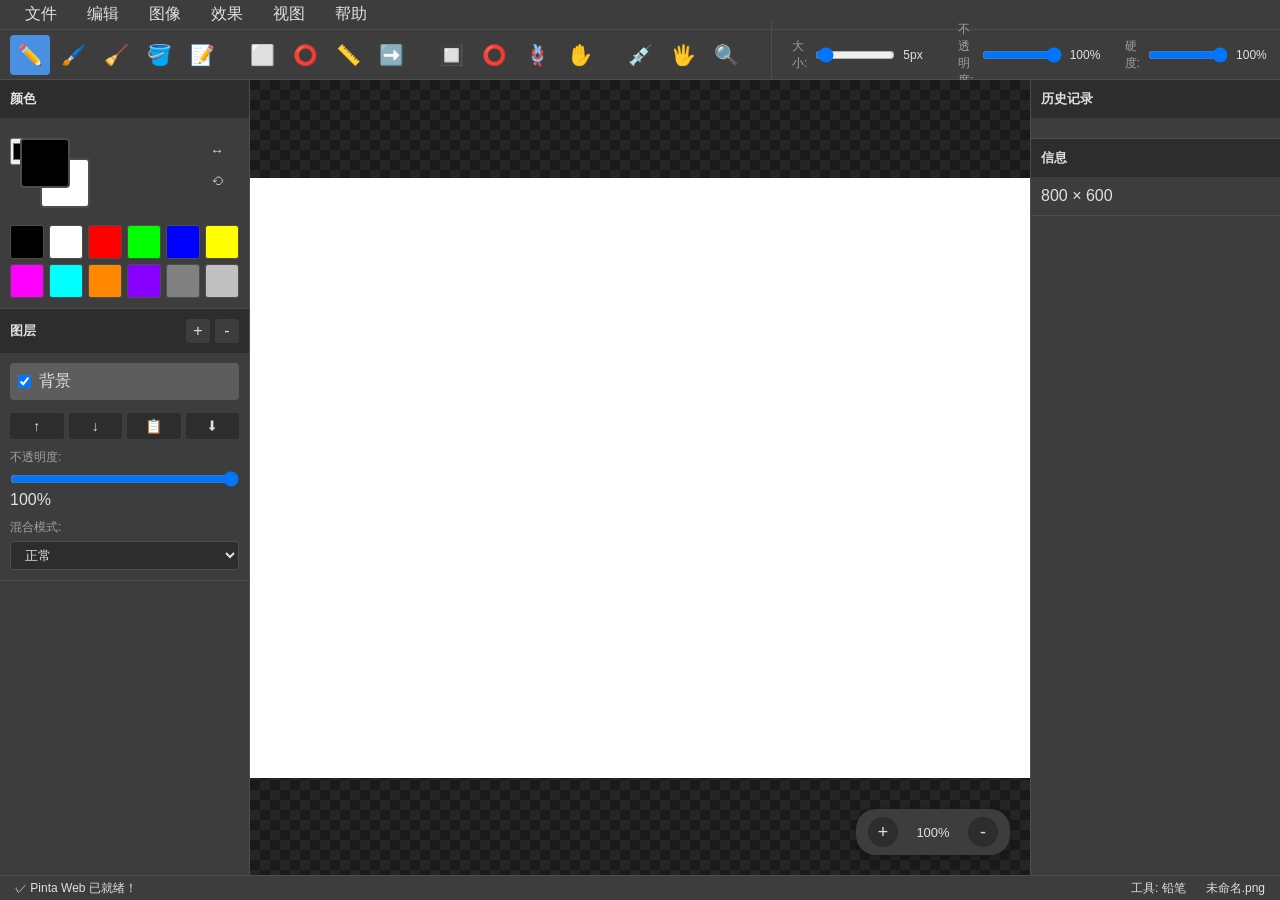
==== web-version/index.html @ 5e222b26 "Deploy Pinta Web to GitHub Pages" ====
<!DOCTYPE html>
<html lang="zh-CN">
<head>
    <meta charset="UTF-8">
    <meta name="viewport" content="width=device-width, initial-scale=1.0">
    <title>Pinta Web - 在线绘图工具</title>
    <link rel="stylesheet" href="css/style.css">
    <link rel="icon" type="image/svg+xml" href="data:image/svg+xml,<svg xmlns='http://www.w3.org/2000/svg' viewBox='0 0 100 100'><text y='.9em' font-size='90'>🎨</text></svg>">
</head>
<body>
    <div id="app">
        <!-- 顶部菜单栏 -->
        <header id="menu-bar">
            <div class="menu-item">
                <span>文件</span>
                <div class="dropdown">
                    <button onclick="if(window.app) window.app.newDocument()">新建</button>
                    <button onclick="if(window.app) window.app.openImage()">打开图片</button>
                    <button onclick="if(window.app) window.app.saveImage()">保存图片</button>
                    <hr>
                    <button onclick="if(window.app) window.app.exportPNG()">导出为 PNG</button>
                    <button onclick="if(window.app) window.app.exportJPG()">导出为 JPG</button>
                </div>
            </div>
            <div class="menu-item">
                <span>编辑</span>
                <div class="dropdown">
                    <button onclick="if(window.app) window.app.undo()">撤销 (Ctrl+Z)</button>
                    <button onclick="if(window.app) window.app.redo()">重做 (Ctrl+Y)</button>
                    <hr>
                    <button onclick="if(window.app) window.app.clearCanvas()">清空画布</button>
                </div>
            </div>
            <div class="menu-item">
                <span>图像</span>
                <div class="dropdown">
                    <button onclick="if(window.app) window.app.resizeCanvas()">调整画布大小</button>
                    <button onclick="if(window.app) window.app.rotateCanvas(90)">顺时针旋转 90°</button>
                    <button onclick="if(window.app) window.app.rotateCanvas(-90)">逆时针旋转 90°</button>
                    <button onclick="if(window.app) window.app.flipCanvas('horizontal')">水平翻转</button>
                    <button onclick="if(window.app) window.app.flipCanvas('vertical')">垂直翻转</button>
                </div>
            </div>
            <div class="menu-item">
                <span>效果</span>
                <div class="dropdown">
                    <button onclick="if(window.app) window.app.applyEffect('blur')">模糊</button>
                    <button onclick="if(window.app) window.app.applyEffect('sharpen')">锐化</button>
                    <button onclick="if(window.app) window.app.applyEffect('emboss')">浮雕</button>
                    <hr>
                    <button onclick="if(window.app) window.app.applyEffect('grayscale')">灰度</button>
                    <button onclick="if(window.app) window.app.applyEffect('invert')">反色</button>
                    <button onclick="if(window.app) window.app.applyEffect('sepia')">复古</button>
                    <hr>
                    <button onclick="if(window.app) window.app.applyEffect('brightness')">亮度/对比度</button>
                </div>
            </div>
            <div class="menu-item">
                <span>视图</span>
                <div class="dropdown">
                    <button onclick="if(window.app) window.app.zoomIn()">放大</button>
                    <button onclick="if(window.app) window.app.zoomOut()">缩小</button>
                    <button onclick="if(window.app) window.app.resetZoom()">重置缩放</button>
                    <hr>
                    <button onclick="if(window.app) window.app.toggleGrid()">显示/隐藏网格</button>
                </div>
            </div>
            <div class="menu-item">
                <span>帮助</span>
                <div class="dropdown">
                    <button onclick="if(window.app) window.app.showAbout()">关于 Pinta Web</button>
                    <button onclick="if(window.app) window.app.showShortcuts()">快捷键</button>
                </div>
            </div>
        </header>

        <!-- 工具栏 -->
        <div id="toolbar">
            <div class="toolbar-section">
                <button class="tool-btn active" data-tool="pencil" title="铅笔 (P)">
                    <span class="icon">✏️</span>
                </button>
                <button class="tool-btn" data-tool="brush" title="画笔 (B)">
                    <span class="icon">🖌️</span>
                </button>
                <button class="tool-btn" data-tool="eraser" title="橡皮擦 (E)">
                    <span class="icon">🧹</span>
                </button>
                <button class="tool-btn" data-tool="fill" title="油漆桶 (G)">
                    <span class="icon">🪣</span>
                </button>
                <button class="tool-btn" data-tool="text" title="文字 (T)">
                    <span class="icon">📝</span>
                </button>
            </div>
            <div class="toolbar-divider"></div>
            <div class="toolbar-section">
                <button class="tool-btn" data-tool="rectangle" title="矩形 (R)">
                    <span class="icon">⬜</span>
                </button>
                <button class="tool-btn" data-tool="ellipse" title="椭圆 (O)">
                    <span class="icon">⭕</span>
                </button>
                <button class="tool-btn" data-tool="line" title="直线 (L)">
                    <span class="icon">📏</span>
                </button>
                <button class="tool-btn" data-tool="arrow" title="箭头">
                    <span class="icon">➡️</span>
                </button>
            </div>
            <div class="toolbar-divider"></div>
            <div class="toolbar-section">
                <button class="tool-btn" data-tool="select-rect" title="矩形选择 (S)">
                    <span class="icon">🔲</span>
                </button>
                <button class="tool-btn" data-tool="select-ellipse" title="椭圆选择">
                    <span class="icon">⭕</span>
                </button>
                <button class="tool-btn" data-tool="lasso" title="套索">
                    <span class="icon">🪢</span>
                </button>
                <button class="tool-btn" data-tool="move" title="移动 (M)">
                    <span class="icon">✋</span>
                </button>
            </div>
            <div class="toolbar-divider"></div>
            <div class="toolbar-section">
                <button class="tool-btn" data-tool="color-picker" title="取色器 (I)">
                    <span class="icon">💉</span>
                </button>
                <button class="tool-btn" data-tool="pan" title="平移 (空格)">
                    <span class="icon">🖐️</span>
                </button>
                <button class="tool-btn" data-tool="zoom" title="缩放 (Z)">
                    <span class="icon">🔍</span>
                </button>
            </div>

            <!-- 工具选项 -->
            <div id="tool-options">
                <div class="option-group">
                    <label>大小:</label>
                    <input type="range" id="brush-size" min="1" max="100" value="5">
                    <span id="brush-size-value">5px</span>
                </div>
                <div class="option-group">
                    <label>不透明度:</label>
                    <input type="range" id="brush-opacity" min="0" max="100" value="100">
                    <span id="brush-opacity-value">100%</span>
                </div>
                <div class="option-group" id="hardness-group">
                    <label>硬度:</label>
                    <input type="range" id="brush-hardness" min="0" max="100" value="100">
                    <span id="brush-hardness-value">100%</span>
                </div>
            </div>
        </div>

        <!-- 主工作区 -->
        <div id="workspace">
            <!-- 左侧面板 -->
            <div id="left-panel">
                <!-- 颜色选择器 -->
                <div class="panel" id="color-panel">
                    <div class="panel-header">
                        <span>颜色</span>
                    </div>
                    <div class="panel-content">
                        <div id="color-preview">
                            <div id="primary-color" title="主要颜色 (左键点击更改)"></div>
                            <div id="secondary-color" title="次要颜色 (右键点击更改)"></div>
                            <button id="swap-colors" title="交换颜色 (X)">↔</button>
                            <button id="reset-colors" title="重置颜色 (D)">⟲</button>
                        </div>
                        <input type="color" id="color-picker-primary" value="#000000">
                        <input type="color" id="color-picker-secondary" value="#ffffff" style="display: none;">
                        <div id="color-palette">
                            <div class="color-swatch" style="background: #000000" data-color="#000000"></div>
                            <div class="color-swatch" style="background: #ffffff" data-color="#ffffff"></div>
                            <div class="color-swatch" style="background: #ff0000" data-color="#ff0000"></div>
                            <div class="color-swatch" style="background: #00ff00" data-color="#00ff00"></div>
                            <div class="color-swatch" style="background: #0000ff" data-color="#0000ff"></div>
                            <div class="color-swatch" style="background: #ffff00" data-color="#ffff00"></div>
                            <div class="color-swatch" style="background: #ff00ff" data-color="#ff00ff"></div>
                            <div class="color-swatch" style="background: #00ffff" data-color="#00ffff"></div>
                            <div class="color-swatch" style="background: #ff8800" data-color="#ff8800"></div>
                            <div class="color-swatch" style="background: #8800ff" data-color="#8800ff"></div>
                            <div class="color-swatch" style="background: #808080" data-color="#808080"></div>
                            <div class="color-swatch" style="background: #c0c0c0" data-color="#c0c0c0"></div>
                        </div>
                    </div>
                </div>

                <!-- 图层面板 -->
                <div class="panel" id="layers-panel">
                    <div class="panel-header">
                        <span>图层</span>
                        <div class="panel-actions">
                            <button onclick="if(window.app) window.app.addLayer()" title="添加图层">+</button>
                            <button onclick="if(window.app) window.app.deleteLayer()" title="删除图层">-</button>
                        </div>
                    </div>
                    <div class="panel-content">
                        <div id="layers-list"></div>
                        <div id="layer-controls">
                            <button onclick="if(window.app) window.app.moveLayerUp()" title="上移图层">↑</button>
                            <button onclick="if(window.app) window.app.moveLayerDown()" title="下移图层">↓</button>
                            <button onclick="if(window.app) window.app.duplicateLayer()" title="复制图层">📋</button>
                            <button onclick="if(window.app) window.app.mergeLayerDown()" title="向下合并">⬇</button>
                        </div>
                        <div id="layer-opacity-control">
                            <label>不透明度:</label>
                            <input type="range" id="layer-opacity" min="0" max="100" value="100">
                            <span id="layer-opacity-value">100%</span>
                        </div>
                        <div id="layer-blend-mode">
                            <label>混合模式:</label>
                            <select id="blend-mode">
                                <option value="normal">正常</option>
                                <option value="multiply">正片叠底</option>
                                <option value="screen">滤色</option>
                                <option value="overlay">叠加</option>
                                <option value="darken">变暗</option>
                                <option value="lighten">变亮</option>
                                <option value="difference">差值</option>
                            </select>
                        </div>
                    </div>
                </div>
            </div>

            <!-- 画布区域 -->
            <div id="canvas-container">
                <div id="canvas-wrapper">
                    <canvas id="main-canvas"></canvas>
                    <canvas id="preview-canvas"></canvas>
                    <canvas id="grid-canvas"></canvas>
                </div>
                <div id="zoom-controls">
                    <button onclick="if(window.app) window.app.zoomIn()">+</button>
                    <span id="zoom-level">100%</span>
                    <button onclick="if(window.app) window.app.zoomOut()">-</button>
                </div>
            </div>

            <!-- 右侧面板 -->
            <div id="right-panel">
                <!-- 历史记录 -->
                <div class="panel" id="history-panel">
                    <div class="panel-header">
                        <span>历史记录</span>
                    </div>
                    <div class="panel-content">
                        <div id="history-list"></div>
                    </div>
                </div>

                <!-- 信息面板 -->
                <div class="panel" id="info-panel">
                    <div class="panel-header">
                        <span>信息</span>
                    </div>
                    <div class="panel-content">
                        <div id="canvas-info">
                            <p><strong>画布大小:</strong> <span id="canvas-size">800 x 600</span></p>
                            <p><strong>鼠标位置:</strong> <span id="mouse-pos">0, 0</span></p>
                            <p><strong>选区大小:</strong> <span id="selection-size">无选区</span></p>
                        </div>
                    </div>
                </div>
            </div>
        </div>

        <!-- 状态栏 -->
        <footer id="status-bar">
            <div id="status-left">
                <span id="status-message">就绪</span>
            </div>
            <div id="status-right">
                <span id="current-tool">工具: 铅笔</span>
                <span id="document-name">未命名.png</span>
            </div>
        </footer>
    </div>

    <!-- 隐藏的文件输入 -->
    <input type="file" id="file-input" accept="image/*" style="display: none;">

    <!-- 模态对话框 -->
    <div id="modal-overlay" class="hidden">
        <div id="modal-dialog">
            <div id="modal-header">
                <span id="modal-title">对话框</span>
                <button id="modal-close">×</button>
            </div>
            <div id="modal-content"></div>
            <div id="modal-footer">
                <button id="modal-cancel">取消</button>
                <button id="modal-ok">确定</button>
            </div>
        </div>
    </div>

    <!-- 加载脚本 -->
    <script src="js/utils.js"></script>
    <script src="js/history.js"></script>
    <script src="js/layers.js"></script>
    <script src="js/tools.js"></script>
    <script src="js/effects.js"></script>
    <script src="js/app.js"></script>
</body>
</html>
---- web-version/css/style.css ----
/* Pinta Web - 样式表 */

:root {
    --primary-color: #4a90e2;
    --secondary-color: #7b68ee;
    --background-color: #2d2d2d;
    --surface-color: #3d3d3d;
    --border-color: #4d4d4d;
    --text-color: #e0e0e0;
    --text-secondary: #a0a0a0;
    --hover-color: #4d4d4d;
    --active-color: #5d5d5d;
    --shadow: 0 2px 8px rgba(0, 0, 0, 0.3);
}

* {
    margin: 0;
    padding: 0;
    box-sizing: border-box;
}

body {
    font-family: -apple-system, BlinkMacSystemFont, 'Segoe UI', 'Roboto', 'Helvetica', 'Arial', sans-serif;
    background-color: var(--background-color);
    color: var(--text-color);
    overflow: hidden;
    height: 100vh;
    display: flex;
    flex-direction: column;
}

#app {
    display: flex;
    flex-direction: column;
    height: 100vh;
}

/* 菜单栏 */
#menu-bar {
    display: flex;
    background-color: var(--surface-color);
    border-bottom: 1px solid var(--border-color);
    padding: 0 10px;
    height: 30px;
    align-items: center;
}

.menu-item {
    position: relative;
    padding: 5px 15px;
    cursor: pointer;
    border-radius: 3px;
    transition: background-color 0.2s;
}

.menu-item:hover {
    background-color: var(--hover-color);
}

.menu-item .dropdown {
    display: none;
    position: absolute;
    top: 100%;
    left: 0;
    background-color: var(--surface-color);
    border: 1px solid var(--border-color);
    border-radius: 4px;
    min-width: 200px;
    box-shadow: var(--shadow);
    z-index: 1000;
}

.menu-item:hover .dropdown {
    display: block;
}

.dropdown button {
    width: 100%;
    padding: 8px 15px;
    text-align: left;
    background: none;
    border: none;
    color: var(--text-color);
    cursor: pointer;
    transition: background-color 0.2s;
}

.dropdown button:hover {
    background-color: var(--hover-color);
}

.dropdown hr {
    border: none;
    border-top: 1px solid var(--border-color);
    margin: 5px 0;
}

/* 工具栏 */
#toolbar {
    display: flex;
    align-items: center;
    background-color: var(--surface-color);
    border-bottom: 1px solid var(--border-color);
    padding: 5px 10px;
    height: 50px;
    gap: 5px;
}

.toolbar-section {
    display: flex;
    gap: 3px;
}

.toolbar-divider {
    width: 1px;
    height: 30px;
    background-color: var(--border-color);
    margin: 0 5px;
}

.tool-btn {
    width: 40px;
    height: 40px;
    border: none;
    background-color: transparent;
    border-radius: 4px;
    cursor: pointer;
    display: flex;
    align-items: center;
    justify-content: center;
    transition: all 0.2s;
    font-size: 20px;
}

.tool-btn:hover {
    background-color: var(--hover-color);
}

.tool-btn.active {
    background-color: var(--primary-color);
}

.tool-btn .icon {
    font-size: 20px;
}

#tool-options {
    display: flex;
    gap: 15px;
    margin-left: 20px;
    padding-left: 20px;
    border-left: 1px solid var(--border-color);
}

.option-group {
    display: flex;
    align-items: center;
    gap: 8px;
}

.option-group label {
    font-size: 12px;
    color: var(--text-secondary);
}

.option-group input[type="range"] {
    width: 80px;
    cursor: pointer;
}

.option-group span {
    font-size: 12px;
    min-width: 40px;
}

/* 工作区 */
#workspace {
    display: flex;
    flex: 1;
    overflow: hidden;
}

/* 左侧面板 */
#left-panel {
    width: 250px;
    background-color: var(--surface-color);
    border-right: 1px solid var(--border-color);
    display: flex;
    flex-direction: column;
    overflow-y: auto;
}

/* 右侧面板 */
#right-panel {
    width: 250px;
    background-color: var(--surface-color);
    border-left: 1px solid var(--border-color);
    display: flex;
    flex-direction: column;
    overflow-y: auto;
}

/* 面板 */
.panel {
    border-bottom: 1px solid var(--border-color);
}

.panel-header {
    display: flex;
    justify-content: space-between;
    align-items: center;
    padding: 10px;
    background-color: var(--background-color);
    font-weight: 600;
    font-size: 13px;
}

.panel-actions {
    display: flex;
    gap: 5px;
}

.panel-actions button {
    width: 24px;
    height: 24px;
    border: none;
    background-color: var(--surface-color);
    color: var(--text-color);
    border-radius: 3px;
    cursor: pointer;
    font-size: 16px;
    line-height: 1;
}

.panel-actions button:hover {
    background-color: var(--hover-color);
}

.panel-content {
    padding: 10px;
}

/* 颜色面板 */
#color-preview {
    display: grid;
    grid-template-columns: 1fr 1fr;
    gap: 5px;
    margin-bottom: 10px;
    position: relative;
}

#primary-color,
#secondary-color {
    width: 50px;
    height: 50px;
    border: 2px solid var(--border-color);
    border-radius: 4px;
    cursor: pointer;
}

#primary-color {
    background-color: #000000;
    position: absolute;
    left: 10px;
    top: 10px;
    z-index: 2;
}

#secondary-color {
    background-color: #ffffff;
    position: absolute;
    left: 30px;
    top: 30px;
    z-index: 1;
}

#swap-colors,
#reset-colors {
    position: absolute;
    right: 10px;
    width: 24px;
    height: 24px;
    border: none;
    background-color: var(--surface-color);
    color: var(--text-color);
    border-radius: 3px;
    cursor: pointer;
}

#swap-colors {
    top: 10px;
}

#reset-colors {
    top: 40px;
}

#color-palette {
    display: grid;
    grid-template-columns: repeat(6, 1fr);
    gap: 5px;
    margin-top: 60px;
}

.color-swatch {
    width: 100%;
    aspect-ratio: 1;
    border: 1px solid var(--border-color);
    border-radius: 3px;
    cursor: pointer;
    transition: transform 0.2s;
}

.color-swatch:hover {
    transform: scale(1.1);
    z-index: 1;
}

/* 图层面板 */
#layers-list {
    max-height: 300px;
    overflow-y: auto;
    margin-bottom: 10px;
}

.layer-item {
    display: flex;
    align-items: center;
    gap: 8px;
    padding: 8px;
    border-radius: 4px;
    cursor: pointer;
    margin-bottom: 3px;
    transition: background-color 0.2s;
}

.layer-item:hover {
    background-color: var(--hover-color);
}

.layer-item.active {
    background-color: var(--active-color);
}

.layer-item input[type="checkbox"] {
    cursor: pointer;
}

.layer-thumbnail {
    width: 40px;
    height: 40px;
    border: 1px solid var(--border-color);
    border-radius: 3px;
    background-color: white;
}

.layer-name {
    flex: 1;
    font-size: 13px;
}

#layer-controls {
    display: flex;
    gap: 5px;
    margin-bottom: 10px;
}

#layer-controls button {
    flex: 1;
    padding: 5px;
    border: none;
    background-color: var(--background-color);
    color: var(--text-color);
    border-radius: 3px;
    cursor: pointer;
    font-size: 14px;
}

#layer-controls button:hover {
    background-color: var(--hover-color);
}

#layer-opacity-control,
#layer-blend-mode {
    margin-top: 10px;
}

#layer-opacity-control label,
#layer-blend-mode label {
    display: block;
    font-size: 12px;
    color: var(--text-secondary);
    margin-bottom: 5px;
}

#layer-opacity-control input,
#layer-blend-mode select {
    width: 100%;
}

/* 历史记录面板 */
#history-list {
    max-height: 400px;
    overflow-y: auto;
}

.history-item {
    padding: 8px;
    border-radius: 4px;
    cursor: pointer;
    font-size: 13px;
    margin-bottom: 2px;
    transition: background-color 0.2s;
}

.history-item:hover {
    background-color: var(--hover-color);
}

.history-item.active {
    background-color: var(--active-color);
}

/* 信息面板 */
#canvas-info p {
    margin-bottom: 8px;
    font-size: 13px;
}

#canvas-info strong {
    color: var(--text-secondary);
}

/* 画布容器 */
#canvas-container {
    flex: 1;
    position: relative;
    overflow: hidden;
    background-color: #1a1a1a;
    background-image:
        linear-gradient(45deg, #252525 25%, transparent 25%),
        linear-gradient(-45deg, #252525 25%, transparent 25%),
        linear-gradient(45deg, transparent 75%, #252525 75%),
        linear-gradient(-45deg, transparent 75%, #252525 75%);
    background-size: 20px 20px;
    background-position: 0 0, 0 10px, 10px -10px, -10px 0px;
}

#canvas-wrapper {
    position: absolute;
    top: 50%;
    left: 50%;
    transform: translate(-50%, -50%);
}

#main-canvas,
#preview-canvas,
#grid-canvas {
    position: absolute;
    top: 0;
    left: 0;
}

#preview-canvas {
    pointer-events: none;
    opacity: 0.7;
}

#grid-canvas {
    pointer-events: none;
    opacity: 0.3;
}

#zoom-controls {
    position: absolute;
    bottom: 20px;
    right: 20px;
    display: flex;
    align-items: center;
    gap: 10px;
    background-color: var(--surface-color);
    padding: 8px 12px;
    border-radius: 20px;
    box-shadow: var(--shadow);
}

#zoom-controls button {
    width: 30px;
    height: 30px;
    border: none;
    background-color: var(--background-color);
    color: var(--text-color);
    border-radius: 50%;
    cursor: pointer;
    font-size: 18px;
    display: flex;
    align-items: center;
    justify-content: center;
}

#zoom-controls button:hover {
    background-color: var(--hover-color);
}

#zoom-level {
    font-size: 13px;
    min-width: 50px;
    text-align: center;
}

/* 状态栏 */
#status-bar {
    display: flex;
    justify-content: space-between;
    align-items: center;
    background-color: var(--surface-color);
    border-top: 1px solid var(--border-color);
    padding: 5px 15px;
    height: 25px;
    font-size: 12px;
}

#status-left,
#status-right {
    display: flex;
    gap: 20px;
}

/* 模态对话框 */
#modal-overlay {
    position: fixed;
    top: 0;
    left: 0;
    right: 0;
    bottom: 0;
    background-color: rgba(0, 0, 0, 0.7);
    display: flex;
    align-items: center;
    justify-content: center;
    z-index: 2000;
}

#modal-overlay.hidden {
    display: none;
}

#modal-dialog {
    background-color: var(--surface-color);
    border-radius: 8px;
    box-shadow: var(--shadow);
    min-width: 400px;
    max-width: 600px;
}

#modal-header {
    display: flex;
    justify-content: space-between;
    align-items: center;
    padding: 15px 20px;
    border-bottom: 1px solid var(--border-color);
}

#modal-title {
    font-weight: 600;
    font-size: 16px;
}

#modal-close {
    width: 30px;
    height: 30px;
    border: none;
    background: none;
    color: var(--text-color);
    font-size: 24px;
    cursor: pointer;
    border-radius: 4px;
    line-height: 1;
}

#modal-close:hover {
    background-color: var(--hover-color);
}

#modal-content {
    padding: 20px;
    max-height: 400px;
    overflow-y: auto;
}

#modal-footer {
    display: flex;
    justify-content: flex-end;
    gap: 10px;
    padding: 15px 20px;
    border-top: 1px solid var(--border-color);
}

#modal-footer button {
    padding: 8px 20px;
    border: none;
    border-radius: 4px;
    cursor: pointer;
    font-size: 14px;
    transition: background-color 0.2s;
}

#modal-cancel {
    background-color: var(--background-color);
    color: var(--text-color);
}

#modal-cancel:hover {
    background-color: var(--hover-color);
}

#modal-ok {
    background-color: var(--primary-color);
    color: white;
}

#modal-ok:hover {
    background-color: #3a7bc8;
}

/* 滚动条样式 */
::-webkit-scrollbar {
    width: 8px;
    height: 8px;
}

::-webkit-scrollbar-track {
    background: var(--background-color);
}

::-webkit-scrollbar-thumb {
    background: var(--border-color);
    border-radius: 4px;
}

::-webkit-scrollbar-thumb:hover {
    background: var(--hover-color);
}

/* 响应式设计 */
@media (max-width: 1200px) {
    #left-panel,
    #right-panel {
        width: 200px;
    }
}

@media (max-width: 900px) {
    #left-panel {
        display: none;
    }

    #right-panel {
        width: 200px;
    }
}

@media (max-width: 600px) {
    #right-panel {
        display: none;
    }

    #tool-options {
        display: none;
    }
}

/* 工具提示 */
[title] {
    position: relative;
}

/* 选区样式 */
.selection-border {
    border: 1px dashed #ffffff;
    animation: march 1s linear infinite;
}

@keyframes march {
    to {
        stroke-dashoffset: -16;
    }
}

/* 隐藏类 */
.hidden {
    display: none !important;
}

/* 禁用状态 */
button:disabled {
    opacity: 0.5;
    cursor: not-allowed;
}

/* 输入框样式 */
input[type="text"],
input[type="number"],
select {
    background-color: var(--background-color);
    border: 1px solid var(--border-color);
    color: var(--text-color);
    padding: 5px 10px;
    border-radius: 3px;
    font-size: 13px;
}

input[type="text"]:focus,
input[type="number"]:focus,
select:focus {
    outline: none;
    border-color: var(--primary-color);
}

/* 表单样式 */
.form-group {
    margin-bottom: 15px;
}

.form-group label {
    display: block;
    margin-bottom: 5px;
    font-size: 13px;
    color: var(--text-secondary);
}

.form-group input,
.form-group select {
    width: 100%;
}

.form-row {
    display: flex;
    gap: 10px;
}

.form-row .form-group {
    flex: 1;
}
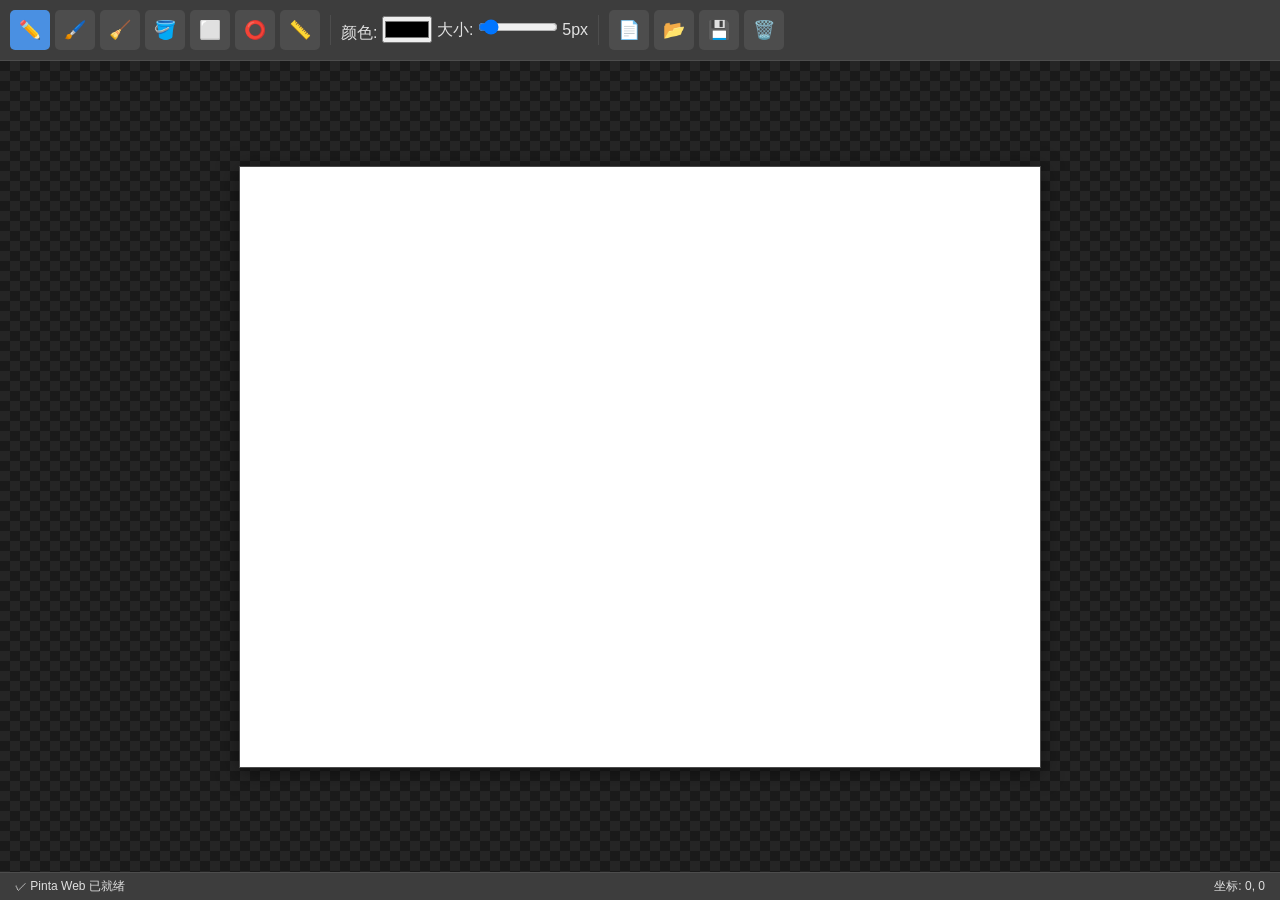
==== commit d52ded30: "Update: 使用完全独立版本替换index.html" ====
--- a/web-version/index.html
+++ b/web-version/index.html
@@ -3,310 +3,525 @@
 <head>
     <meta charset="UTF-8">
     <meta name="viewport" content="width=device-width, initial-scale=1.0">
-    <title>Pinta Web - 在线绘图工具</title>
-    <link rel="stylesheet" href="css/style.css">
-    <link rel="icon" type="image/svg+xml" href="data:image/svg+xml,<svg xmlns='http://www.w3.org/2000/svg' viewBox='0 0 100 100'><text y='.9em' font-size='90'>🎨</text></svg>">
+    <title>Pinta Web - 轻量级图像编辑器</title>
+    <style>
+        * { margin: 0; padding: 0; box-sizing: border-box; }
+        body {
+            font-family: -apple-system, BlinkMacSystemFont, 'Segoe UI', Roboto, sans-serif;
+            background: #2d2d2d;
+            color: #e0e0e0;
+            height: 100vh;
+            display: flex;
+            flex-direction: column;
+            overflow: hidden;
+        }
+        #toolbar {
+            background: #3d3d3d;
+            padding: 10px;
+            display: flex;
+            align-items: center;
+            gap: 5px;
+            flex-wrap: wrap;
+            border-bottom: 1px solid #4d4d4d;
+        }
+        .tool-btn {
+            width: 40px;
+            height: 40px;
+            background: #4d4d4d;
+            border: none;
+            border-radius: 5px;
+            cursor: pointer;
+            font-size: 18px;
+            display: flex;
+            align-items: center;
+            justify-content: center;
+        }
+        .tool-btn:hover { background: #5d5d5d; }
+        .tool-btn.active { background: #4a90e2; }
+        .separator { width: 1px; height: 30px; background: #4d4d4d; margin: 0 5px; }
+        #canvas-container {
+            flex: 1;
+            overflow: auto;
+            background: #1a1a1a;
+            display: flex;
+            align-items: center;
+            justify-content: center;
+            background-image:
+                linear-gradient(45deg, #252525 25%, transparent 25%),
+                linear-gradient(-45deg, #252525 25%, transparent 25%),
+                linear-gradient(45deg, transparent 75%, #252525 75%),
+                linear-gradient(-45deg, transparent 75%, #252525 75%);
+            background-size: 20px 20px;
+            background-position: 0 0, 0 10px, 10px -10px, -10px 0px;
+        }
+        canvas {
+            border: 1px solid #4d4d4d;
+            cursor: crosshair;
+            background: white;
+            box-shadow: 0 4px 20px rgba(0,0,0,0.5);
+        }
+        #status {
+            background: #3d3d3d;
+            padding: 5px 15px;
+            font-size: 12px;
+            display: flex;
+            justify-content: space-between;
+            border-top: 1px solid #4d4d4d;
+        }
+        #menu {
+            position: fixed;
+            top: 60px;
+            left: 10px;
+            background: #3d3d3d;
+            border: 1px solid #4d4d4d;
+            border-radius: 5px;
+            padding: 5px 0;
+            display: none;
+            z-index: 1000;
+        }
+        #menu.show { display: block; }
+        #menu button {
+            display: block;
+            width: 150px;
+            padding: 8px 15px;
+            background: none;
+            border: none;
+            color: #e0e0e0;
+            text-align: left;
+            cursor: pointer;
+        }
+        #menu button:hover { background: #4d4d4d; }
+    </style>
 </head>
 <body>
-    <div id="app">
-        <!-- 顶部菜单栏 -->
-        <header id="menu-bar">
-            <div class="menu-item">
-                <span>文件</span>
-                <div class="dropdown">
-                    <button onclick="if(window.app) window.app.newDocument()">新建</button>
-                    <button onclick="if(window.app) window.app.openImage()">打开图片</button>
-                    <button onclick="if(window.app) window.app.saveImage()">保存图片</button>
-                    <hr>
-                    <button onclick="if(window.app) window.app.exportPNG()">导出为 PNG</button>
-                    <button onclick="if(window.app) window.app.exportJPG()">导出为 JPG</button>
-                </div>
-            </div>
-            <div class="menu-item">
-                <span>编辑</span>
-                <div class="dropdown">
-                    <button onclick="if(window.app) window.app.undo()">撤销 (Ctrl+Z)</button>
-                    <button onclick="if(window.app) window.app.redo()">重做 (Ctrl+Y)</button>
-                    <hr>
-                    <button onclick="if(window.app) window.app.clearCanvas()">清空画布</button>
-                </div>
-            </div>
-            <div class="menu-item">
-                <span>图像</span>
-                <div class="dropdown">
-                    <button onclick="if(window.app) window.app.resizeCanvas()">调整画布大小</button>
-                    <button onclick="if(window.app) window.app.rotateCanvas(90)">顺时针旋转 90°</button>
-                    <button onclick="if(window.app) window.app.rotateCanvas(-90)">逆时针旋转 90°</button>
-                    <button onclick="if(window.app) window.app.flipCanvas('horizontal')">水平翻转</button>
-                    <button onclick="if(window.app) window.app.flipCanvas('vertical')">垂直翻转</button>
-                </div>
-            </div>
-            <div class="menu-item">
-                <span>效果</span>
-                <div class="dropdown">
-                    <button onclick="if(window.app) window.app.applyEffect('blur')">模糊</button>
-                    <button onclick="if(window.app) window.app.applyEffect('sharpen')">锐化</button>
-                    <button onclick="if(window.app) window.app.applyEffect('emboss')">浮雕</button>
-                    <hr>
-                    <button onclick="if(window.app) window.app.applyEffect('grayscale')">灰度</button>
-                    <button onclick="if(window.app) window.app.applyEffect('invert')">反色</button>
-                    <button onclick="if(window.app) window.app.applyEffect('sepia')">复古</button>
-                    <hr>
-                    <button onclick="if(window.app) window.app.applyEffect('brightness')">亮度/对比度</button>
-                </div>
-            </div>
-            <div class="menu-item">
-                <span>视图</span>
-                <div class="dropdown">
-                    <button onclick="if(window.app) window.app.zoomIn()">放大</button>
-                    <button onclick="if(window.app) window.app.zoomOut()">缩小</button>
-                    <button onclick="if(window.app) window.app.resetZoom()">重置缩放</button>
-                    <hr>
-                    <button onclick="if(window.app) window.app.toggleGrid()">显示/隐藏网格</button>
-                </div>
-            </div>
-            <div class="menu-item">
-                <span>帮助</span>
-                <div class="dropdown">
-                    <button onclick="if(window.app) window.app.showAbout()">关于 Pinta Web</button>
-                    <button onclick="if(window.app) window.app.showShortcuts()">快捷键</button>
-                </div>
-            </div>
-        </header>
-
-        <!-- 工具栏 -->
-        <div id="toolbar">
-            <div class="toolbar-section">
-                <button class="tool-btn active" data-tool="pencil" title="铅笔 (P)">
-                    <span class="icon">✏️</span>
-                </button>
-                <button class="tool-btn" data-tool="brush" title="画笔 (B)">
-                    <span class="icon">🖌️</span>
-                </button>
-                <button class="tool-btn" data-tool="eraser" title="橡皮擦 (E)">
-                    <span class="icon">🧹</span>
-                </button>
-                <button class="tool-btn" data-tool="fill" title="油漆桶 (G)">
-                    <span class="icon">🪣</span>
-                </button>
-                <button class="tool-btn" data-tool="text" title="文字 (T)">
-                    <span class="icon">📝</span>
-                </button>
-            </div>
-            <div class="toolbar-divider"></div>
-            <div class="toolbar-section">
-                <button class="tool-btn" data-tool="rectangle" title="矩形 (R)">
-                    <span class="icon">⬜</span>
-                </button>
-                <button class="tool-btn" data-tool="ellipse" title="椭圆 (O)">
-                    <span class="icon">⭕</span>
-                </button>
-                <button class="tool-btn" data-tool="line" title="直线 (L)">
-                    <span class="icon">📏</span>
-                </button>
-                <button class="tool-btn" data-tool="arrow" title="箭头">
-                    <span class="icon">➡️</span>
-                </button>
-            </div>
-            <div class="toolbar-divider"></div>
-            <div class="toolbar-section">
-                <button class="tool-btn" data-tool="select-rect" title="矩形选择 (S)">
-                    <span class="icon">🔲</span>
-                </button>
-                <button class="tool-btn" data-tool="select-ellipse" title="椭圆选择">
-                    <span class="icon">⭕</span>
-                </button>
-                <button class="tool-btn" data-tool="lasso" title="套索">
-                    <span class="icon">🪢</span>
-                </button>
-                <button class="tool-btn" data-tool="move" title="移动 (M)">
-                    <span class="icon">✋</span>
-                </button>
-            </div>
-            <div class="toolbar-divider"></div>
-            <div class="toolbar-section">
-                <button class="tool-btn" data-tool="color-picker" title="取色器 (I)">
-                    <span class="icon">💉</span>
-                </button>
-                <button class="tool-btn" data-tool="pan" title="平移 (空格)">
-                    <span class="icon">🖐️</span>
-                </button>
-                <button class="tool-btn" data-tool="zoom" title="缩放 (Z)">
-                    <span class="icon">🔍</span>
-                </button>
-            </div>
-
-            <!-- 工具选项 -->
-            <div id="tool-options">
-                <div class="option-group">
-                    <label>大小:</label>
-                    <input type="range" id="brush-size" min="1" max="100" value="5">
-                    <span id="brush-size-value">5px</span>
-                </div>
-                <div class="option-group">
-                    <label>不透明度:</label>
-                    <input type="range" id="brush-opacity" min="0" max="100" value="100">
-                    <span id="brush-opacity-value">100%</span>
-                </div>
-                <div class="option-group" id="hardness-group">
-                    <label>硬度:</label>
-                    <input type="range" id="brush-hardness" min="0" max="100" value="100">
-                    <span id="brush-hardness-value">100%</span>
-                </div>
-            </div>
-        </div>
-
-        <!-- 主工作区 -->
-        <div id="workspace">
-            <!-- 左侧面板 -->
-            <div id="left-panel">
-                <!-- 颜色选择器 -->
-                <div class="panel" id="color-panel">
-                    <div class="panel-header">
-                        <span>颜色</span>
-                    </div>
-                    <div class="panel-content">
-                        <div id="color-preview">
-                            <div id="primary-color" title="主要颜色 (左键点击更改)"></div>
-                            <div id="secondary-color" title="次要颜色 (右键点击更改)"></div>
-                            <button id="swap-colors" title="交换颜色 (X)">↔</button>
-                            <button id="reset-colors" title="重置颜色 (D)">⟲</button>
-                        </div>
-                        <input type="color" id="color-picker-primary" value="#000000">
-                        <input type="color" id="color-picker-secondary" value="#ffffff" style="display: none;">
-                        <div id="color-palette">
-                            <div class="color-swatch" style="background: #000000" data-color="#000000"></div>
-                            <div class="color-swatch" style="background: #ffffff" data-color="#ffffff"></div>
-                            <div class="color-swatch" style="background: #ff0000" data-color="#ff0000"></div>
-                            <div class="color-swatch" style="background: #00ff00" data-color="#00ff00"></div>
-                            <div class="color-swatch" style="background: #0000ff" data-color="#0000ff"></div>
-                            <div class="color-swatch" style="background: #ffff00" data-color="#ffff00"></div>
-                            <div class="color-swatch" style="background: #ff00ff" data-color="#ff00ff"></div>
-                            <div class="color-swatch" style="background: #00ffff" data-color="#00ffff"></div>
-                            <div class="color-swatch" style="background: #ff8800" data-color="#ff8800"></div>
-                            <div class="color-swatch" style="background: #8800ff" data-color="#8800ff"></div>
-                            <div class="color-swatch" style="background: #808080" data-color="#808080"></div>
-                            <div class="color-swatch" style="background: #c0c0c0" data-color="#c0c0c0"></div>
-                        </div>
-                    </div>
-                </div>
-
-                <!-- 图层面板 -->
-                <div class="panel" id="layers-panel">
-                    <div class="panel-header">
-                        <span>图层</span>
-                        <div class="panel-actions">
-                            <button onclick="if(window.app) window.app.addLayer()" title="添加图层">+</button>
-                            <button onclick="if(window.app) window.app.deleteLayer()" title="删除图层">-</button>
-                        </div>
-                    </div>
-                    <div class="panel-content">
-                        <div id="layers-list"></div>
-                        <div id="layer-controls">
-                            <button onclick="if(window.app) window.app.moveLayerUp()" title="上移图层">↑</button>
-                            <button onclick="if(window.app) window.app.moveLayerDown()" title="下移图层">↓</button>
-                            <button onclick="if(window.app) window.app.duplicateLayer()" title="复制图层">📋</button>
-                            <button onclick="if(window.app) window.app.mergeLayerDown()" title="向下合并">⬇</button>
-                        </div>
-                        <div id="layer-opacity-control">
-                            <label>不透明度:</label>
-                            <input type="range" id="layer-opacity" min="0" max="100" value="100">
-                            <span id="layer-opacity-value">100%</span>
-                        </div>
-                        <div id="layer-blend-mode">
-                            <label>混合模式:</label>
-                            <select id="blend-mode">
-                                <option value="normal">正常</option>
-                                <option value="multiply">正片叠底</option>
-                                <option value="screen">滤色</option>
-                                <option value="overlay">叠加</option>
-                                <option value="darken">变暗</option>
-                                <option value="lighten">变亮</option>
-                                <option value="difference">差值</option>
-                            </select>
-                        </div>
-                    </div>
-                </div>
-            </div>
-
-            <!-- 画布区域 -->
-            <div id="canvas-container">
-                <div id="canvas-wrapper">
-                    <canvas id="main-canvas"></canvas>
-                    <canvas id="preview-canvas"></canvas>
-                    <canvas id="grid-canvas"></canvas>
-                </div>
-                <div id="zoom-controls">
-                    <button onclick="if(window.app) window.app.zoomIn()">+</button>
-                    <span id="zoom-level">100%</span>
-                    <button onclick="if(window.app) window.app.zoomOut()">-</button>
-                </div>
-            </div>
-
-            <!-- 右侧面板 -->
-            <div id="right-panel">
-                <!-- 历史记录 -->
-                <div class="panel" id="history-panel">
-                    <div class="panel-header">
-                        <span>历史记录</span>
-                    </div>
-                    <div class="panel-content">
-                        <div id="history-list"></div>
-                    </div>
-                </div>
-
-                <!-- 信息面板 -->
-                <div class="panel" id="info-panel">
-                    <div class="panel-header">
-                        <span>信息</span>
-                    </div>
-                    <div class="panel-content">
-                        <div id="canvas-info">
-                            <p><strong>画布大小:</strong> <span id="canvas-size">800 x 600</span></p>
-                            <p><strong>鼠标位置:</strong> <span id="mouse-pos">0, 0</span></p>
-                            <p><strong>选区大小:</strong> <span id="selection-size">无选区</span></p>
-                        </div>
-                    </div>
-                </div>
-            </div>
-        </div>
-
-        <!-- 状态栏 -->
-        <footer id="status-bar">
-            <div id="status-left">
-                <span id="status-message">就绪</span>
-            </div>
-            <div id="status-right">
-                <span id="current-tool">工具: 铅笔</span>
-                <span id="document-name">未命名.png</span>
-            </div>
-        </footer>
+    <div id="toolbar">
+        <button class="tool-btn active" data-tool="pencil" title="铅笔">✏️</button>
+        <button class="tool-btn" data-tool="brush" title="画笔">🖌️</button>
+        <button class="tool-btn" data-tool="eraser" title="橡皮擦">🧹</button>
+        <button class="tool-btn" data-tool="fill" title="油漆桶">🪣</button>
+        <button class="tool-btn" data-tool="rectangle" title="矩形">⬜</button>
+        <button class="tool-btn" data-tool="circle" title="圆形">⭕</button>
+        <button class="tool-btn" data-tool="line" title="直线">📏</button>
+        <div class="separator"></div>
+        <label style="color:#e0e0e0;">颜色:
+            <input type="color" id="colorPicker" value="#000000">
+        </label>
+        <label style="color:#e0e0e0;">大小:
+            <input type="range" id="brushSize" min="1" max="50" value="5" style="width:80px;">
+            <span id="sizeDisplay">5px</span>
+        </label>
+        <div class="separator"></div>
+        <button class="tool-btn" onclick="newDocument()" title="新建">📄</button>
+        <button class="tool-btn" onclick="openImage()" title="打开">📂</button>
+        <button class="tool-btn" onclick="saveImage()" title="保存">💾</button>
+        <button class="tool-btn" onclick="clearCanvas()" title="清空">🗑️</button>
+        <input type="file" id="fileInput" accept="image/*" style="display:none">
     </div>
 
-    <!-- 隐藏的文件输入 -->
-    <input type="file" id="file-input" accept="image/*" style="display: none;">
-
-    <!-- 模态对话框 -->
-    <div id="modal-overlay" class="hidden">
-        <div id="modal-dialog">
-            <div id="modal-header">
-                <span id="modal-title">对话框</span>
-                <button id="modal-close">×</button>
-            </div>
-            <div id="modal-content"></div>
-            <div id="modal-footer">
-                <button id="modal-cancel">取消</button>
-                <button id="modal-ok">确定</button>
-            </div>
-        </div>
+    <div id="canvas-container">
+        <canvas id="mainCanvas" width="800" height="600"></canvas>
     </div>
 
-    <!-- 加载脚本 -->
-    <script src="js/utils.js"></script>
-    <script src="js/history.js"></script>
-    <script src="js/layers.js"></script>
-    <script src="js/tools.js"></script>
-    <script src="js/effects.js"></script>
-    <script src="js/app.js"></script>
+    <div id="status">
+        <span id="statusText">就绪</span>
+        <span id="coords">坐标: 0, 0</span>
+    </div>
+
+    <script>
+        // Pinta Web - 简化版本
+        (function() {
+            'use strict';
+            
+            const canvas = document.getElementById('mainCanvas');
+            const ctx = canvas.getContext('2d');
+            const colorPicker = document.getElementById('colorPicker');
+            const brushSize = document.getElementById('brushSize');
+            const sizeDisplay = document.getElementById('sizeDisplay');
+            const coordsDisplay = document.getElementById('coords');
+            const statusText = document.getElementById('statusText');
+            const fileInput = document.getElementById('fileInput');
+
+            let currentTool = 'pencil';
+            let isDrawing = false;
+            let lastX = 0;
+            let lastY = 0;
+            let startX = 0;
+            let startY = 0;
+            let history = [];
+            let historyIndex = -1;
+
+            // 初始化
+            function init() {
+                console.log('Pinta Web 简化版初始化...');
+                
+                // 填充白色背景
+                ctx.fillStyle = '#ffffff';
+                ctx.fillRect(0, 0, canvas.width, canvas.height);
+                
+                // 保存初始状态
+                saveState();
+                
+                // 工具按钮事件
+                document.querySelectorAll('.tool-btn[data-tool]').forEach(btn => {
+                    btn.addEventListener('click', () => {
+                        document.querySelectorAll('.tool-btn[data-tool]').forEach(b => b.classList.remove('active'));
+                        btn.classList.add('active');
+                        currentTool = btn.dataset.tool;
+                        statusText.textContent = '工具: ' + getToolName();
+                    });
+                });
+
+                // 画布事件
+                canvas.addEventListener('mousedown', handleMouseDown);
+                canvas.addEventListener('mousemove', handleMouseMove);
+                canvas.addEventListener('mouseup', handleMouseUp);
+                canvas.addEventListener('mouseleave', handleMouseUp);
+
+                // 颜色和大小事件
+                colorPicker.addEventListener('input', () => {
+                    statusText.textContent = '颜色: ' + colorPicker.value;
+                });
+
+                brushSize.addEventListener('input', () => {
+                    sizeDisplay.textContent = brushSize.value + 'px';
+                });
+
+                // 文件输入
+                fileInput.addEventListener('change', handleFileOpen);
+
+                // 键盘快捷键
+                document.addEventListener('keydown', handleKeyboard);
+
+                statusText.textContent = '✓ Pinta Web 已就绪';
+                console.log('Pinta Web 简化版初始化完成');
+            }
+
+            function getToolName() {
+                const names = {
+                    pencil: '铅笔',
+                    brush: '画笔',
+                    eraser: '橡皮擦',
+                    fill: '油漆桶',
+                    rectangle: '矩形',
+                    circle: '圆形',
+                    line: '直线'
+                };
+                return names[currentTool] || currentTool;
+            }
+
+            function handleMouseDown(e) {
+                isDrawing = true;
+                const pos = getMousePos(e);
+                lastX = pos.x;
+                lastY = pos.y;
+                startX = pos.x;
+                startY = pos.y;
+
+                if (currentTool === 'fill') {
+                    floodFill(pos.x, pos.y);
+                    isDrawing = false;
+                } else if (currentTool === 'rectangle' || currentTool === 'circle' || currentTool === 'line') {
+                    // 预览时不需要画
+                } else {
+                    draw(pos.x, pos.y, pos.x, pos.y);
+                }
+            }
+
+            function handleMouseMove(e) {
+                const pos = getMousePos(e);
+                coordsDisplay.textContent = '坐标: ' + Math.floor(pos.x) + ', ' + Math.floor(pos.y);
+
+                if (!isDrawing) return;
+
+                if (currentTool === 'rectangle' || currentTool === 'circle' || currentTool === 'line') {
+                    // 重绘画布
+                    restoreState();
+                    drawShapePreview(pos.x, pos.y);
+                } else {
+                    draw(lastX, lastY, pos.x, pos.y);
+                    lastX = pos.x;
+                    lastY = pos.y;
+                }
+            }
+
+            function handleMouseUp(e) {
+                if (!isDrawing) return;
+                isDrawing = false;
+
+                const pos = getMousePos(e);
+
+                if (currentTool === 'rectangle' || currentTool === 'circle' || currentTool === 'line') {
+                    restoreState();
+                    drawShape(startX, startY, pos.x, pos.y);
+                    saveState();
+                } else {
+                    saveState();
+                }
+            }
+
+            function getMousePos(e) {
+                const rect = canvas.getBoundingClientRect();
+                return {
+                    x: e.clientX - rect.left,
+                    y: e.clientY - rect.top
+                };
+            }
+
+            function draw(x1, y1, x2, y2) {
+                ctx.beginPath();
+                ctx.moveTo(x1, y1);
+                ctx.lineTo(x2, y2);
+                
+                const color = currentTool === 'eraser' ? '#ffffff' : colorPicker.value;
+                ctx.strokeStyle = color;
+                ctx.lineWidth = brushSize.value;
+                ctx.lineCap = 'round';
+                ctx.lineJoin = 'round';
+                ctx.stroke();
+            }
+
+            function drawShape(x1, y1, x2, y2) {
+                ctx.beginPath();
+                ctx.strokeStyle = colorPicker.value;
+                ctx.lineWidth = brushSize.value;
+                ctx.lineCap = 'round';
+                ctx.lineJoin = 'round';
+
+                if (currentTool === 'rectangle') {
+                    ctx.strokeRect(x1, y1, x2 - x1, y2 - y1);
+                } else if (currentTool === 'circle') {
+                    const rx = Math.abs(x2 - x1) / 2;
+                    const ry = Math.abs(y2 - y1) / 2;
+                    const cx = (x1 + x2) / 2;
+                    const cy = (y1 + y2) / 2;
+                    ctx.ellipse(cx, cy, rx, ry, 0, 0, Math.PI * 2);
+                    ctx.stroke();
+                } else if (currentTool === 'line') {
+                    ctx.moveTo(x1, y1);
+                    ctx.lineTo(x2, y2);
+                    ctx.stroke();
+                }
+            }
+
+            function drawShapePreview(x2, y2) {
+                ctx.save();
+                ctx.strokeStyle = colorPicker.value;
+                ctx.lineWidth = brushSize.value;
+                ctx.lineCap = 'round';
+                ctx.lineJoin = 'round';
+                ctx.setLineDash([5, 5]);
+
+                if (currentTool === 'rectangle') {
+                    ctx.strokeRect(startX, startY, x2 - startX, y2 - startY);
+                } else if (currentTool === 'circle') {
+                    const rx = Math.abs(x2 - startX) / 2;
+                    const ry = Math.abs(y2 - startY) / 2;
+                    const cx = (startX + x2) / 2;
+                    const cy = (startY + y2) / 2;
+                    ctx.ellipse(cx, cy, rx, ry, 0, 0, Math.PI * 2);
+                    ctx.stroke();
+                } else if (currentTool === 'line') {
+                    ctx.beginPath();
+                    ctx.moveTo(startX, startY);
+                    ctx.lineTo(x2, y2);
+                    ctx.stroke();
+                }
+
+                ctx.restore();
+            }
+
+            function floodFill(x, y) {
+                const imageData = ctx.getImageData(0, 0, canvas.width, canvas.height);
+                const data = imageData.data;
+                const width = canvas.width;
+                const height = canvas.height;
+
+                const targetColor = getPixelColor(data, width, x, y);
+                const fillColor = hexToRgb(colorPicker.value);
+
+                if (colorsMatch(targetColor, fillColor)) return;
+
+                const stack = [[Math.floor(x), Math.floor(y)]];
+                const visited = new Set();
+
+                while (stack.length > 0) {
+                    const [px, py] = stack.pop();
+                    const key = px + ',' + py;
+
+                    if (visited.has(key)) continue;
+                    if (px < 0 || px >= width || py < 0 || py >= height) continue;
+
+                    const currentColor = getPixelColor(data, width, px, py);
+                    if (!colorsMatch(currentColor, targetColor)) continue;
+
+                    visited.add(key);
+                    setPixelColor(data, width, px, py, fillColor);
+
+                    stack.push([px + 1, py]);
+                    stack.push([px - 1, py]);
+                    stack.push([px, py + 1]);
+                    stack.push([px, py - 1]);
+                }
+
+                ctx.putImageData(imageData, 0, 0);
+                saveState();
+            }
+
+            function getPixelColor(data, width, x, y) {
+                const i = (Math.floor(y) * width + Math.floor(x)) * 4;
+                return [data[i], data[i + 1], data[i + 2], data[i + 3]];
+            }
+
+            function setPixelColor(data, width, x, y, color) {
+                const i = (Math.floor(y) * width + Math.floor(x)) * 4;
+                data[i] = color.r;
+                data[i + 1] = color.g;
+                data[i + 2] = color.b;
+                data[i + 3] = 255;
+            }
+
+            function hexToRgb(hex) {
+                const result = /^#?([a-f\d]{2})([a-f\d]{2})([a-f\d]{2})$/i.exec(hex);
+                return result ? {
+                    r: parseInt(result[1], 16),
+                    g: parseInt(result[2], 16),
+                    b: parseInt(result[3], 16)
+                } : { r: 0, g: 0, b: 0 };
+            }
+
+            function colorsMatch(c1, c2) {
+                return Math.abs(c1[0] - c2.r) <= 32 &&
+                       Math.abs(c1[1] - c2.g) <= 32 &&
+                       Math.abs(c1[2] - c2.b) <= 32;
+            }
+
+            function saveState() {
+                // 移除当前位置之后的历史
+                history = history.slice(0, historyIndex + 1);
+                // 添加当前状态
+                history.push(canvas.toDataURL());
+                historyIndex++;
+                // 限制历史数量
+                if (history.length > 50) {
+                    history.shift();
+                    historyIndex--;
+                }
+            }
+
+            function restoreState() {
+                if (historyIndex > 0) {
+                    const img = new Image();
+                    img.onload = () => {
+                        ctx.clearRect(0, 0, canvas.width, canvas.height);
+                        ctx.drawImage(img, 0, 0);
+                    };
+                    img.src = history[historyIndex - 1];
+                }
+            }
+
+            function undo() {
+                if (historyIndex > 0) {
+                    historyIndex--;
+                    const img = new Image();
+                    img.onload = () => {
+                        ctx.clearRect(0, 0, canvas.width, canvas.height);
+                        ctx.drawImage(img, 0, 0);
+                    };
+                    img.src = history[historyIndex];
+                    statusText.textContent = '撤销';
+                }
+            }
+
+            function redo() {
+                if (historyIndex < history.length - 1) {
+                    historyIndex++;
+                    const img = new Image();
+                    img.onload = () => {
+                        ctx.clearRect(0, 0, canvas.width, canvas.height);
+                        ctx.drawImage(img, 0, 0);
+                    };
+                    img.src = history[historyIndex];
+                    statusText.textContent = '重做';
+                }
+            }
+
+            function handleKeyboard(e) {
+                if (e.ctrlKey && e.key === 'z') {
+                    e.preventDefault();
+                    undo();
+                }
+                if (e.ctrlKey && e.key === 'y') {
+                    e.preventDefault();
+                    redo();
+                }
+                if (e.ctrlKey && e.key === 's') {
+                    e.preventDefault();
+                    saveImage();
+                }
+            }
+
+            // 全局函数
+            window.newDocument = function() {
+                if (!confirm('确定要新建文档吗？当前内容将丢失。')) return;
+                
+                canvas.width = prompt('画布宽度:', '800') || 800;
+                canvas.height = prompt('画布高度:', '600') || 600;
+                ctx.fillStyle = '#ffffff';
+                ctx.fillRect(0, 0, canvas.width, canvas.height);
+                history = [];
+                historyIndex = -1;
+                saveState();
+                statusText.textContent = '新建文档: ' + canvas.width + 'x' + canvas.height;
+            };
+
+            window.openImage = function() {
+                fileInput.click();
+            };
+
+            window.handleFileOpen = function(e) {
+                const file = e.target.files[0];
+                if (!file) return;
+
+                const reader = new FileReader();
+                reader.onload = (event) => {
+                    const img = new Image();
+                    img.onload = () => {
+                        canvas.width = img.width;
+                        canvas.height = img.height;
+                        ctx.drawImage(img, 0, 0);
+                        history = [];
+                        historyIndex = -1;
+                        saveState();
+                        statusText.textContent = '已打开: ' + file.name;
+                    };
+                    img.src = event.target.result;
+                };
+                reader.readAsDataURL(file);
+            };
+
+            window.saveImage = function() {
+                const link = document.createElement('a');
+                link.download = 'pinta-drawing.png';
+                link.href = canvas.toDataURL('image/png');
+                link.click();
+                statusText.textContent = '已保存为 PNG';
+            };
+
+            window.clearCanvas = function() {
+                if (!confirm('确定要清空画布吗？')) return;
+                ctx.fillStyle = '#ffffff';
+                ctx.fillRect(0, 0, canvas.width, canvas.height);
+                saveState();
+                statusText.textContent = '画布已清空';
+            };
+
+            // 初始化应用
+            if (document.readyState === 'loading') {
+                document.addEventListener('DOMContentLoaded', init);
+            } else {
+                init();
+            }
+        })();
+    </script>
 </body>
-</html>
+</html>
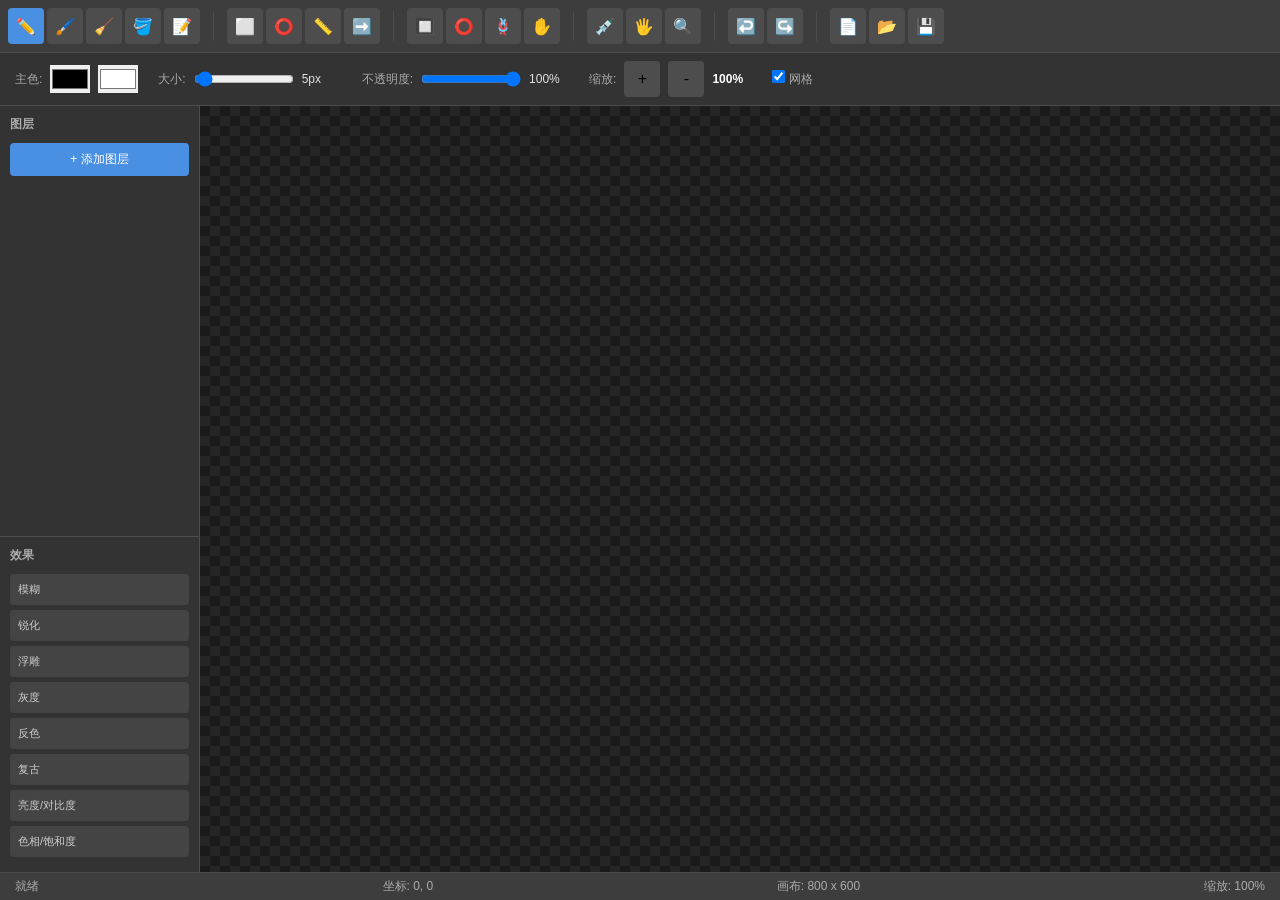
==== commit 68bae740: "Deploy: 完整版Pinta Web（所有功能）" ====
--- a/web-version/index.html
+++ b/web-version/index.html
@@ -3,7 +3,7 @@
 <head>
     <meta charset="UTF-8">
     <meta name="viewport" content="width=device-width, initial-scale=1.0">
-    <title>Pinta Web - 轻量级图像编辑器</title>
+    <title>Pinta Web - 完整图像编辑器</title>
     <style>
         * { margin: 0; padding: 0; box-sizing: border-box; }
         body {
@@ -17,7 +17,7 @@
         }
         #toolbar {
             background: #3d3d3d;
-            padding: 10px;
+            padding: 8px;
             display: flex;
             align-items: center;
             gap: 5px;
@@ -25,20 +25,150 @@
             border-bottom: 1px solid #4d4d4d;
         }
         .tool-btn {
-            width: 40px;
-            height: 40px;
+            width: 36px;
+            height: 36px;
             background: #4d4d4d;
             border: none;
-            border-radius: 5px;
+            border-radius: 4px;
             cursor: pointer;
-            font-size: 18px;
+            font-size: 16px;
             display: flex;
             align-items: center;
             justify-content: center;
         }
         .tool-btn:hover { background: #5d5d5d; }
         .tool-btn.active { background: #4a90e2; }
-        .separator { width: 1px; height: 30px; background: #4d4d4d; margin: 0 5px; }
+        .separator { width: 1px; height: 30px; background: #4d4d4d; margin: 0 8px; }
+        .toolbar-section { display: flex; gap: 3px; }
+        
+        #options-panel {
+            background: #333;
+            padding: 8px 15px;
+            display: flex;
+            align-items: center;
+            gap: 20px;
+            border-bottom: 1px solid #4d4d4d;
+            flex-wrap: wrap;
+        }
+        .option-group {
+            display: flex;
+            align-items: center;
+            gap: 8px;
+        }
+        .option-group label {
+            font-size: 12px;
+            color: #aaa;
+        }
+        .option-group input[type="range"] {
+            width: 100px;
+        }
+        .option-group input[type="color"] {
+            width: 40px;
+            height: 28px;
+            border: none;
+            cursor: pointer;
+        }
+        .option-group span {
+            font-size: 12px;
+            min-width: 40px;
+        }
+        
+        #main-container {
+            flex: 1;
+            display: flex;
+            overflow: hidden;
+        }
+        
+        #side-panel {
+            width: 200px;
+            background: #333;
+            border-right: 1px solid #4d4d4d;
+            display: flex;
+            flex-direction: column;
+        }
+        
+        #layers-panel {
+            flex: 1;
+            overflow-y: auto;
+            padding: 10px;
+        }
+        #layers-panel h3 {
+            font-size: 12px;
+            margin-bottom: 10px;
+            color: #aaa;
+        }
+        .layer-item {
+            background: #444;
+            padding: 8px;
+            margin-bottom: 5px;
+            border-radius: 4px;
+            cursor: pointer;
+            display: flex;
+            align-items: center;
+            gap: 8px;
+        }
+        .layer-item:hover { background: #555; }
+        .layer-item.active { background: #4a90e2; }
+        .layer-item input[type="checkbox"] {
+            width: 16px;
+            height: 16px;
+        }
+        .layer-item .layer-name {
+            flex: 1;
+            font-size: 12px;
+        }
+        .layer-item .layer-actions {
+            display: flex;
+            gap: 5px;
+        }
+        .layer-item .layer-actions button {
+            padding: 2px 6px;
+            font-size: 10px;
+            background: #555;
+            border: none;
+            color: #ccc;
+            border-radius: 3px;
+            cursor: pointer;
+        }
+        .layer-item .layer-actions button:hover {
+            background: #666;
+        }
+        
+        #add-layer-btn {
+            width: 100%;
+            padding: 8px;
+            background: #4a90e2;
+            border: none;
+            color: white;
+            border-radius: 4px;
+            cursor: pointer;
+            font-size: 12px;
+        }
+        #add-layer-btn:hover { background: #357abd; }
+        
+        #effects-panel {
+            border-top: 1px solid #4d4d4d;
+            padding: 10px;
+        }
+        #effects-panel h3 {
+            font-size: 12px;
+            margin-bottom: 10px;
+            color: #aaa;
+        }
+        .effect-btn {
+            width: 100%;
+            padding: 8px;
+            margin-bottom: 5px;
+            background: #444;
+            border: none;
+            color: #ccc;
+            border-radius: 4px;
+            cursor: pointer;
+            font-size: 11px;
+            text-align: left;
+        }
+        .effect-btn:hover { background: #555; }
+        
         #canvas-container {
             flex: 1;
             overflow: auto;
@@ -54,13 +184,21 @@
             background-size: 20px 20px;
             background-position: 0 0, 0 10px, 10px -10px, -10px 0px;
         }
-        canvas {
-            border: 1px solid #4d4d4d;
-            cursor: crosshair;
+        #canvas-wrapper {
+            position: relative;
             background: white;
             box-shadow: 0 4px 20px rgba(0,0,0,0.5);
         }
-        #status {
+        canvas {
+            position: absolute;
+            top: 0;
+            left: 0;
+        }
+        #mainCanvas { z-index: 1; }
+        #previewCanvas { z-index: 2; pointer-events: none; }
+        #gridCanvas { z-index: 0; }
+        
+        #status-bar {
             background: #3d3d3d;
             padding: 5px 15px;
             font-size: 12px;
@@ -68,19 +206,67 @@
             justify-content: space-between;
             border-top: 1px solid #4d4d4d;
         }
-        #menu {
+        #status-bar span { color: #aaa; }
+        #zoom-display { font-weight: bold; color: #fff; }
+        
+        /* 对话框样式 */
+        #dialog-overlay {
             position: fixed;
-            top: 60px;
-            left: 10px;
+            top: 0;
+            left: 0;
+            right: 0;
+            bottom: 0;
+            background: rgba(0,0,0,0.7);
+            display: none;
+            justify-content: center;
+            align-items: center;
+            z-index: 1000;
+        }
+        #dialog-overlay.show { display: flex; }
+        #dialog {
+            background: #3d3d3d;
+            padding: 20px;
+            border-radius: 8px;
+            min-width: 300px;
+        }
+        #dialog h3 {
+            margin-bottom: 15px;
+        }
+        #dialog input {
+            width: 100%;
+            padding: 8px;
+            margin-bottom: 10px;
+            background: #555;
+            border: 1px solid #666;
+            color: #fff;
+            border-radius: 4px;
+        }
+        #dialog-buttons {
+            display: flex;
+            justify-content: flex-end;
+            gap: 10px;
+        }
+        #dialog-buttons button {
+            padding: 8px 20px;
+            border: none;
+            border-radius: 4px;
+            cursor: pointer;
+        }
+        #dialog-ok { background: #4a90e2; color: white; }
+        #dialog-cancel { background: #555; color: #ccc; }
+        
+        /* 右键菜单 */
+        #context-menu {
+            position: fixed;
             background: #3d3d3d;
             border: 1px solid #4d4d4d;
             border-radius: 5px;
             padding: 5px 0;
             display: none;
-            z-index: 1000;
-        }
-        #menu.show { display: block; }
-        #menu button {
+            z-index: 1001;
+        }
+        #context-menu.show { display: block; }
+        #context-menu button {
             display: block;
             width: 150px;
             padding: 8px 15px;
@@ -89,439 +275,1389 @@
             color: #e0e0e0;
             text-align: left;
             cursor: pointer;
-        }
-        #menu button:hover { background: #4d4d4d; }
+            font-size: 12px;
+        }
+        #context-menu button:hover { background: #4d4d4d; }
+        
+        .icon { font-size: 16px; }
     </style>
 </head>
 <body>
+    <!-- 顶部工具栏 -->
     <div id="toolbar">
-        <button class="tool-btn active" data-tool="pencil" title="铅笔">✏️</button>
-        <button class="tool-btn" data-tool="brush" title="画笔">🖌️</button>
-        <button class="tool-btn" data-tool="eraser" title="橡皮擦">🧹</button>
-        <button class="tool-btn" data-tool="fill" title="油漆桶">🪣</button>
-        <button class="tool-btn" data-tool="rectangle" title="矩形">⬜</button>
-        <button class="tool-btn" data-tool="circle" title="圆形">⭕</button>
-        <button class="tool-btn" data-tool="line" title="直线">📏</button>
+        <div class="toolbar-section">
+            <button class="tool-btn active" data-tool="pencil" title="铅笔 (P)"><span class="icon">✏️</span></button>
+            <button class="tool-btn" data-tool="brush" title="画笔 (B)"><span class="icon">🖌️</span></button>
+            <button class="tool-btn" data-tool="eraser" title="橡皮擦 (E)"><span class="icon">🧹</span></button>
+            <button class="tool-btn" data-tool="fill" title="油漆桶 (G)"><span class="icon">🪣</span></button>
+            <button class="tool-btn" data-tool="text" title="文字 (T)"><span class="icon">📝</span></button>
+        </div>
         <div class="separator"></div>
-        <label style="color:#e0e0e0;">颜色:
-            <input type="color" id="colorPicker" value="#000000">
-        </label>
-        <label style="color:#e0e0e0;">大小:
-            <input type="range" id="brushSize" min="1" max="50" value="5" style="width:80px;">
-            <span id="sizeDisplay">5px</span>
-        </label>
+        <div class="toolbar-section">
+            <button class="tool-btn" data-tool="rectangle" title="矩形 (R)"><span class="icon">⬜</span></button>
+            <button class="tool-btn" data-tool="ellipse" title="椭圆 (O)"><span class="icon">⭕</span></button>
+            <button class="tool-btn" data-tool="line" title="直线 (L)"><span class="icon">📏</span></button>
+            <button class="tool-btn" data-tool="arrow" title="箭头"><span class="icon">➡️</span></button>
+        </div>
         <div class="separator"></div>
-        <button class="tool-btn" onclick="newDocument()" title="新建">📄</button>
-        <button class="tool-btn" onclick="openImage()" title="打开">📂</button>
-        <button class="tool-btn" onclick="saveImage()" title="保存">💾</button>
-        <button class="tool-btn" onclick="clearCanvas()" title="清空">🗑️</button>
-        <input type="file" id="fileInput" accept="image/*" style="display:none">
+        <div class="toolbar-section">
+            <button class="tool-btn" data-tool="select-rect" title="矩形选择 (S)"><span class="icon">🔲</span></button>
+            <button class="tool-btn" data-tool="select-ellipse" title="椭圆选择"><span class="icon">⭕</span></button>
+            <button class="tool-btn" data-tool="lasso" title="套索"><span class="icon">🪢</span></button>
+            <button class="tool-btn" data-tool="move" title="移动 (M)"><span class="icon">✋</span></button>
+        </div>
+        <div class="separator"></div>
+        <div class="toolbar-section">
+            <button class="tool-btn" data-tool="color-picker" title="取色器 (I)"><span class="icon">💉</span></button>
+            <button class="tool-btn" data-tool="pan" title="平移 (空格)"><span class="icon">🖐️</span></button>
+            <button class="tool-btn" data-tool="zoom" title="缩放 (Z)"><span class="icon">🔍</span></button>
+        </div>
+        <div class="separator"></div>
+        <div class="toolbar-section">
+            <button class="tool-btn" onclick="app.undo()" title="撤销 (Ctrl+Z)"><span class="icon">↩️</span></button>
+            <button class="tool-btn" onclick="app.redo()" title="重做 (Ctrl+Y)"><span class="icon">↪️</span></button>
+        </div>
+        <div class="separator"></div>
+        <div class="toolbar-section">
+            <button class="tool-btn" onclick="app.showNewDialog()" title="新建"><span class="icon">📄</span></button>
+            <button class="tool-btn" onclick="app.openFile()" title="打开"><span class="icon">📂</span></button>
+            <button class="tool-btn" onclick="app.saveFile()" title="保存"><span class="icon">💾</span></button>
+        </div>
     </div>
-
-    <div id="canvas-container">
-        <canvas id="mainCanvas" width="800" height="600"></canvas>
+    
+    <!-- 选项面板 -->
+    <div id="options-panel">
+        <div class="option-group">
+            <label>主色:</label>
+            <input type="color" id="primary-color" value="#000000">
+            <input type="color" id="secondary-color" value="#ffffff">
+        </div>
+        <div class="option-group">
+            <label>大小:</label>
+            <input type="range" id="brush-size" min="1" max="100" value="5">
+            <span id="brush-size-value">5px</span>
+        </div>
+        <div class="option-group">
+            <label>不透明度:</label>
+            <input type="range" id="brush-opacity" min="0" max="100" value="100">
+            <span id="brush-opacity-value">100%</span>
+        </div>
+        <div class="option-group">
+            <label>缩放:</label>
+            <button class="tool-btn" onclick="app.zoomIn()">+</button>
+            <button class="tool-btn" onclick="app.zoomOut()">-</button>
+            <span id="zoom-display">100%</span>
+        </div>
+        <div class="option-group">
+            <label><input type="checkbox" id="show-grid" checked> 网格</label>
+        </div>
     </div>
-
-    <div id="status">
-        <span id="statusText">就绪</span>
-        <span id="coords">坐标: 0, 0</span>
+    
+    <!-- 主容器 -->
+    <div id="main-container">
+        <!-- 左侧面板 -->
+        <div id="side-panel">
+            <div id="layers-panel">
+                <h3>图层</h3>
+                <div id="layers-list"></div>
+                <button id="add-layer-btn" onclick="app.addLayer()">+ 添加图层</button>
+            </div>
+            <div id="effects-panel">
+                <h3>效果</h3>
+                <button class="effect-btn" onclick="app.applyEffect('blur')">模糊</button>
+                <button class="effect-btn" onclick="app.applyEffect('sharpen')">锐化</button>
+                <button class="effect-btn" onclick="app.applyEffect('emboss')">浮雕</button>
+                <button class="effect-btn" onclick="app.applyEffect('grayscale')">灰度</button>
+                <button class="effect-btn" onclick="app.applyEffect('invert')">反色</button>
+                <button class="effect-btn" onclick="app.applyEffect('sepia')">复古</button>
+                <button class="effect-btn" onclick="app.applyEffect('brightness')">亮度/对比度</button>
+                <button class="effect-btn" onclick="app.applyEffect('hue')">色相/饱和度</button>
+            </div>
+        </div>
+        
+        <!-- 画布容器 -->
+        <div id="canvas-container">
+            <div id="canvas-wrapper">
+                <canvas id="gridCanvas"></canvas>
+                <canvas id="mainCanvas"></canvas>
+                <canvas id="previewCanvas"></canvas>
+            </div>
+        </div>
     </div>
-
+    
+    <!-- 状态栏 -->
+    <div id="status-bar">
+        <span id="status-text">就绪</span>
+        <span id="cursor-pos">坐标: 0, 0</span>
+        <span id="canvas-size">画布: 800 x 600</span>
+        <span id="zoom-display-bar">缩放: <span id="zoom-level">100%</span></span>
+    </div>
+    
+    <!-- 新建文档对话框 -->
+    <div id="dialog-overlay">
+        <div id="dialog">
+            <h3>新建文档</h3>
+            <label>宽度 (px):</label>
+            <input type="number" id="new-width" value="800" min="1" max="4096">
+            <label>高度 (px):</label>
+            <input type="number" id="new-height" value="600" min="1" max="4096">
+            <label>名称:</label>
+            <input type="text" id="new-name" value="未命名">
+            <div id="dialog-buttons">
+                <button id="dialog-cancel" onclick="app.hideDialog()">取消</button>
+                <button id="dialog-ok" onclick="app.createNewDocument()">创建</button>
+            </div>
+        </div>
+    </div>
+    
+    <!-- 右键菜单 -->
+    <div id="context-menu">
+        <button onclick="app.addLayer()">新建图层</button>
+        <button onclick="app.duplicateLayer()">复制图层</button>
+        <button onclick="app.mergeDown()">向下合并</button>
+        <button onclick="app.flipLayer('horizontal')">水平翻转</button>
+        <button onclick="app.flipLayer('vertical')">垂直翻转</button>
+        <button onclick="app.rotateLayer(90)">旋转 90°</button>
+        <button onclick="app.rotateLayer(-90)">旋转 -90°</button>
+    </div>
+    
+    <!-- 文件输入 -->
+    <input type="file" id="file-input" accept="image/*" style="display:none">
+    
     <script>
-        // Pinta Web - 简化版本
-        (function() {
-            'use strict';
-            
-            const canvas = document.getElementById('mainCanvas');
-            const ctx = canvas.getContext('2d');
-            const colorPicker = document.getElementById('colorPicker');
-            const brushSize = document.getElementById('brushSize');
-            const sizeDisplay = document.getElementById('sizeDisplay');
-            const coordsDisplay = document.getElementById('coords');
-            const statusText = document.getElementById('statusText');
-            const fileInput = document.getElementById('fileInput');
-
-            let currentTool = 'pencil';
-            let isDrawing = false;
-            let lastX = 0;
-            let lastY = 0;
-            let startX = 0;
-            let startY = 0;
-            let history = [];
-            let historyIndex = -1;
-
-            // 初始化
-            function init() {
-                console.log('Pinta Web 简化版初始化...');
-                
-                // 填充白色背景
-                ctx.fillStyle = '#ffffff';
-                ctx.fillRect(0, 0, canvas.width, canvas.height);
-                
-                // 保存初始状态
-                saveState();
-                
-                // 工具按钮事件
-                document.querySelectorAll('.tool-btn[data-tool]').forEach(btn => {
-                    btn.addEventListener('click', () => {
-                        document.querySelectorAll('.tool-btn[data-tool]').forEach(b => b.classList.remove('active'));
-                        btn.classList.add('active');
-                        currentTool = btn.dataset.tool;
-                        statusText.textContent = '工具: ' + getToolName();
-                    });
+    // ==================== 工具函数 ====================
+    const Utils = {
+        createOffscreenCanvas(width, height) {
+            const canvas = document.createElement('canvas');
+            canvas.width = width;
+            canvas.height = height;
+            return canvas;
+        },
+        
+        getMousePos(canvas, e) {
+            const rect = canvas.getBoundingClientRect();
+            return {
+                x: e.clientX - rect.left,
+                y: e.clientY - rect.top
+            };
+        },
+        
+        hexToRgb(hex) {
+            const result = /^#?([a-f\d]{2})([a-f\d]{2})([a-f\d]{2})$/i.exec(hex);
+            return result ? {
+                r: parseInt(result[1], 16),
+                g: parseInt(result[2], 16),
+                b: parseInt(result[3], 16)
+            } : {r: 0, g: 0, b: 0};
+        },
+        
+        rgbToHex(r, g, b) {
+            return '#' + [r, g, b].map(x => {
+                const hex = x.toString(16);
+                return hex.length === 1 ? '0' + hex : hex;
+            }).join('');
+        },
+        
+        deepClone(obj) {
+            return JSON.parse(JSON.stringify(obj));
+        }
+    };
+    
+    // ==================== 历史记录管理 ====================
+    class HistoryManager {
+        constructor(maxHistory = 50) {
+            this.history = [];
+            this.currentIndex = -1;
+            this.maxHistory = maxHistory;
+        }
+        
+        saveState(state, description = '操作') {
+            this.history = this.history.slice(0, this.currentIndex + 1);
+            this.history.push({
+                state: Utils.deepClone(state),
+                description: description,
+                timestamp: Date.now()
+            });
+            if (this.history.length > this.maxHistory) {
+                this.history.shift();
+            } else {
+                this.currentIndex++;
+            }
+        }
+        
+        undo() {
+            if (this.currentIndex > 0) {
+                this.currentIndex--;
+                return this.history[this.currentIndex];
+            }
+            return null;
+        }
+        
+        redo() {
+            if (this.currentIndex < this.history.length - 1) {
+                this.currentIndex++;
+                return this.history[this.currentIndex];
+            }
+            return null;
+        }
+        
+        canUndo() { return this.currentIndex > 0; }
+        canRedo() { return this.currentIndex < this.history.length - 1; }
+        
+        clear() {
+            this.history = [];
+            this.currentIndex = -1;
+        }
+    }
+    
+    // ==================== 图层管理 ====================
+    class LayerManager {
+        constructor(canvasWidth, canvasHeight) {
+            this.canvasWidth = canvasWidth;
+            this.canvasHeight = canvasHeight;
+            this.layers = [];
+            this.activeLayerIndex = 0;
+            this.thumbnails = [];
+        }
+        
+        addLayer(name = '图层') {
+            const canvas = Utils.createOffscreenCanvas(this.canvasWidth, this.canvasHeight);
+            const layer = {
+                id: Date.now(),
+                name: name,
+                canvas: canvas,
+                visible: true,
+                opacity: 100,
+                blendMode: 'source-over',
+                locked: false
+            };
+            this.layers.push(layer);
+            this.activeLayerIndex = this.layers.length - 1;
+            this.updateThumbnails();
+            return layer;
+        }
+        
+        getActiveLayer() {
+            return this.layers[this.activeLayerIndex] || null;
+        }
+        
+        getLayers() {
+            return this.layers;
+        }
+        
+        removeLayer(index) {
+            if (this.layers.length > 1) {
+                this.layers.splice(index, 1);
+                if (this.activeLayerIndex >= this.layers.length) {
+                    this.activeLayerIndex = this.layers.length - 1;
+                }
+                this.updateThumbnails();
+            }
+        }
+        
+        setActiveLayer(index) {
+            if (index >= 0 && index < this.layers.length) {
+                this.activeLayerIndex = index;
+            }
+        }
+        
+        moveLayer(fromIndex, toIndex) {
+            const layer = this.layers.splice(fromIndex, 1)[0];
+            this.layers.splice(toIndex, 0, layer);
+            this.activeLayerIndex = toIndex;
+        }
+        
+        duplicateLayer(index) {
+            const source = this.layers[index];
+            if (!source) return;
+            
+            const newCanvas = Utils.createOffscreenCanvas(this.canvasWidth, this.canvasHeight);
+            const ctx = newCanvas.getContext('2d');
+            ctx.drawImage(source.canvas, 0, 0);
+            
+            const newLayer = {
+                id: Date.now(),
+                name: source.name + ' 副本',
+                canvas: newCanvas,
+                visible: source.visible,
+                opacity: source.opacity,
+                blendMode: source.blendMode,
+                locked: false
+            };
+            
+            this.layers.splice(index + 1, 0, newLayer);
+            this.activeLayerIndex = index + 1;
+            this.updateThumbnails();
+        }
+        
+        mergeDown(index) {
+            if (index > 0) {
+                const upper = this.layers[index];
+                const lower = this.layers[index - 1];
+                
+                const ctx = lower.canvas.getContext('2d');
+                ctx.globalAlpha = upper.opacity / 100;
+                ctx.drawImage(upper.canvas, 0, 0);
+                
+                this.layers.splice(index, 1);
+                this.activeLayerIndex = index - 1;
+                this.updateThumbnails();
+            }
+        }
+        
+        flattenLayers() {
+            const result = Utils.createOffscreenCanvas(this.canvasWidth, this.canvasHeight);
+            const ctx = result.getContext('2d');
+            
+            this.layers.forEach(layer => {
+                if (layer.visible) {
+                    ctx.globalAlpha = layer.opacity / 100;
+                    ctx.globalCompositeOperation = layer.blendMode;
+                    ctx.drawImage(layer.canvas, 0, 0);
+                }
+            });
+            
+            return result;
+        }
+        
+        saveState() {
+            return {
+                layers: this.layers.map(l => ({
+                    id: l.id, name: l.name, visible: l.visible,
+                    opacity: l.opacity, blendMode: l.blendMode,
+                    imageData: l.canvas.toDataURL()
+                })),
+                activeLayerIndex: this.activeLayerIndex
+            });
+        }
+        
+        restoreState(state) {
+            this.canvasWidth = state.layers[0] ? state.layers[0].imageData ? 
+                (() => {
+                    const img = new Image();
+                    return img.width;
+                })() : this.canvasWidth : this.canvasWidth;
+            
+            this.layers = state.layers.map(data => {
+                const canvas = Utils.createOffscreenCanvas(this.canvasWidth, this.canvasHeight);
+                const ctx = canvas.getContext('2d');
+                const img = new Image();
+                img.src = data.imageData;
+                ctx.drawImage(img, 0, 0);
+                return {
+                    id: data.id, name: data.name, visible: data.visible,
+                    opacity: data.opacity, blendMode: data.blendMode,
+                    canvas: canvas
+                };
+            });
+            this.activeLayerIndex = state.activeLayerIndex;
+            this.updateThumbnails();
+        }
+        
+        updateThumbnails() {
+            this.thumbnails = this.layers.map((layer, index) => {
+                const thumb = Utils.createOffscreenCanvas(40, 40);
+                const ctx = thumb.getContext('2d');
+                ctx.fillStyle = '#fff';
+                ctx.fillRect(0, 0, 40, 40);
+                
+                const scale = Math.min(40 / this.canvasWidth, 40 / this.canvasHeight);
+                const w = this.canvasWidth * scale;
+                const h = this.canvasHeight * scale;
+                const x = (40 - w) / 2;
+                const y = (40 - h) / 2;
+                
+                ctx.drawImage(layer.canvas, x, y, w, h);
+                return thumb.toDataURL();
+            });
+        }
+        
+        resize(newWidth, newHeight) {
+            this.canvasWidth = newWidth;
+            this.canvasHeight = newHeight;
+            this.layers.forEach(layer => {
+                const newCanvas = Utils.createOffscreenCanvas(newWidth, newHeight);
+                const ctx = newCanvas.getContext('2d');
+                ctx.drawImage(layer.canvas, 0, 0);
+                layer.canvas = newCanvas;
+            });
+            this.updateThumbnails();
+        }
+        
+        rotate(angle) {
+            const isRotate90 = Math.abs(angle) === 90;
+            const newWidth = isRotate90 ? this.canvasHeight : this.canvasWidth;
+            const newHeight = isRotate90 ? this.canvasWidth : this.canvasHeight;
+            
+            this.layers.forEach(layer => {
+                const newCanvas = Utils.createOffscreenCanvas(newWidth, newHeight);
+                const ctx = newCanvas.getContext('2d');
+                
+                if (angle === 90) {
+                    ctx.translate(newWidth, 0);
+                    ctx.rotate(Math.PI / 2);
+                } else if (angle === -90) {
+                    ctx.translate(0, newHeight);
+                    ctx.rotate(-Math.PI / 2);
+                } else if (angle === 180) {
+                    ctx.translate(newWidth, newHeight);
+                    ctx.rotate(Math.PI);
+                }
+                ctx.drawImage(layer.canvas, 0, 0);
+                layer.canvas = newCanvas;
+            });
+            
+            this.canvasWidth = newWidth;
+            this.canvasHeight = newHeight;
+            this.updateThumbnails();
+        }
+        
+        flip(direction) {
+            this.layers.forEach(layer => {
+                const newCanvas = Utils.createOffscreenCanvas(this.canvasWidth, this.canvasHeight);
+                const ctx = newCanvas.getContext('2d');
+                
+                if (direction === 'horizontal') {
+                    ctx.translate(this.canvasWidth, 0);
+                    ctx.scale(-1, 1);
+                } else {
+                    ctx.translate(0, this.canvasHeight);
+                    ctx.scale(1, -1);
+                }
+                ctx.drawImage(layer.canvas, 0, 0);
+                layer.canvas = newCanvas;
+            });
+            this.updateThumbnails();
+        }
+    }
+    
+    // ==================== 效果管理 ====================
+    class EffectsManager {
+        constructor(app) {
+            this.app = app;
+        }
+        
+        applyEffect(effectName) {
+            const layer = this.app.layerManager.getActiveLayer();
+            if (!layer) return;
+            
+            const ctx = layer.canvas.getContext('2d');
+            const imageData = ctx.getImageData(0, 0, layer.canvas.width, layer.canvas.height);
+            let newImageData;
+            
+            switch(effectName) {
+                case 'blur': newImageData = this.applyBlur(imageData); break;
+                case 'sharpen': newImageData = this.applySharpen(imageData); break;
+                case 'emboss': newImageData = this.applyEmboss(imageData); break;
+                case 'grayscale': newImageData = this.applyGrayscale(imageData); break;
+                case 'invert': newImageData = this.applyInvert(imageData); break;
+                case 'sepia': newImageData = this.applySepia(imageData); break;
+                default: return;
+            }
+            
+            ctx.putImageData(newImageData, 0, 0);
+            this.app.layerManager.updateThumbnails();
+            this.app.render();
+            this.app.saveState('应用效果: ' + effectName);
+        }
+        
+        applyBlur(imageData) {
+            const data = imageData.data;
+            const width = imageData.width;
+            const height = imageData.height;
+            const output = new Uint8ClampedArray(data);
+            const kernel = [[1,2,1],[2,4,2],[1,2,1]];
+            
+            for (let y = 1; y < height - 1; y++) {
+                for (let x = 1; x < width - 1; x++) {
+                    let r = 0, g = 0, b = 0;
+                    for (let ky = -1; ky <= 1; ky++) {
+                        for (let kx = -1; kx <= 1; kx++) {
+                            const i = ((y + ky) * width + (x + kx)) * 4;
+                            const w = kernel[ky + 1][kx + 1];
+                            r += data[i] * w;
+                            g += data[i + 1] * w;
+                            b += data[i + 2] * w;
+                        }
+                    }
+                    const i = (y * width + x) * 4;
+                    output[i] = r / 16;
+                    output[i + 1] = g / 16;
+                    output[i + 2] = b / 16;
+                }
+            }
+            return new ImageData(output, width, height);
+        }
+        
+        applySharpen(imageData) {
+            const data = imageData.data;
+            const width = imageData.width;
+            const height = imageData.height;
+            const output = new Uint8ClampedArray(data);
+            const kernel = [[0,-1,0],[-1,5,-1],[0,-1,0]];
+            
+            for (let y = 1; y < height - 1; y++) {
+                for (let x = 1; x < width - 1; x++) {
+                    let r = 0, g = 0, b = 0;
+                    for (let ky = -1; ky <= 1; ky++) {
+                        for (let kx = -1; kx <= 1; kx++) {
+                            const i = ((y + ky) * width + (x + kx)) * 4;
+                            const w = kernel[ky + 1][kx + 1];
+                            r += data[i] * w;
+                            g += data[i + 1] * w;
+                            b += data[i + 2] * w;
+                        }
+                    }
+                    const i = (y * width + x) * 4;
+                    output[i] = Math.min(255, Math.max(0, r));
+                    output[i + 1] = Math.min(255, Math.max(0, g));
+                    output[i + 2] = Math.min(255, Math.max(0, b));
+                }
+            }
+            return new ImageData(output, width, height);
+        }
+        
+        applyEmboss(imageData) {
+            const data = imageData.data;
+            const width = imageData.width;
+            const height = imageData.height;
+            const output = new Uint8ClampedArray(data);
+            const kernel = [[-2,-1,0],[-1,1,1],[0,1,2]];
+            
+            for (let y = 1; y < height - 1; y++) {
+                for (let x = 1; x < width - 1; x++) {
+                    let r = 128, g = 128, b = 128;
+                    for (let ky = -1; ky <= 1; ky++) {
+                        for (let kx = -1; kx <= 1; kx++) {
+                            const i = ((y + ky) * width + (x + kx)) * 4;
+                            const w = kernel[ky + 1][kx + 1];
+                            r += data[i] * w;
+                            g += data[i + 1] * w;
+                            b += data[i + 2] * w;
+                        }
+                    }
+                    const i = (y * width + x) * 4;
+                    output[i] = Math.min(255, Math.max(0, r));
+                    output[i + 1] = Math.min(255, Math.max(0, g));
+                    output[i + 2] = Math.min(255, Math.max(0, b));
+                }
+            }
+            return new ImageData(output, width, height);
+        }
+        
+        applyGrayscale(imageData) {
+            const data = imageData.data;
+            for (let i = 0; i < data.length; i += 4) {
+                const gray = data[i] * 0.299 + data[i + 1] * 0.587 + data[i + 2] * 0.114;
+                data[i] = data[i + 1] = data[i + 2] = gray;
+            }
+            return imageData;
+        }
+        
+        applyInvert(imageData) {
+            const data = imageData.data;
+            for (let i = 0; i < data.length; i += 4) {
+                data[i] = 255 - data[i];
+                data[i + 1] = 255 - data[i + 1];
+                data[i + 2] = 255 - data[i + 2];
+            }
+            return imageData;
+        }
+        
+        applySepia(imageData) {
+            const data = imageData.data;
+            for (let i = 0; i < data.length; i += 4) {
+                const r = data[i], g = data[i + 1], b = data[i + 2];
+                data[i] = Math.min(255, r * 0.393 + g * 0.769 + b * 0.189);
+                data[i + 1] = Math.min(255, r * 0.349 + g * 0.686 + b * 0.168);
+                data[i + 2] = Math.min(255, r * 0.272 + g * 0.534 + b * 0.131);
+            }
+            return imageData;
+        }
+    }
+    
+    // ==================== 工具管理 ====================
+    class ToolManager {
+        constructor(app) {
+            this.app = app;
+            this.currentTool = 'pencil';
+            this.isDrawing = false;
+            this.lastX = 0;
+            this.lastY = 0;
+            this.startX = 0;
+            this.startY = 0;
+            this.tempCanvas = null;
+            
+            this.tools = {
+                'pencil': this.pencilTool.bind(this),
+                'brush': this.brushTool.bind(this),
+                'eraser': this.eraserTool.bind(this),
+                'fill': this.fillTool.bind(this),
+                'text': this.textTool.bind(this),
+                'rectangle': this.rectangleTool.bind(this),
+                'ellipse': this.ellipseTool.bind(this),
+                'line': this.lineTool.bind(this),
+                'arrow': this.arrowTool.bind(this)
+            };
+        }
+        
+        setTool(toolName) {
+            this.currentTool = toolName;
+            this.app.updateToolUI();
+        }
+        
+        handleMouseDown(e) {
+            const pos = Utils.getMousePos(this.app.mainCanvas, e);
+            this.isDrawing = true;
+            this.lastX = this.startX = pos.x;
+            this.lastY = this.startY = pos.y;
+            
+            if (this.tools[this.currentTool]) {
+                this.tools[this.currentTool](e, 'start');
+            }
+        }
+        
+        handleMouseMove(e) {
+            const pos = Utils.getMousePos(this.app.mainCanvas, e);
+            document.getElementById('cursor-pos').textContent = `坐标: ${Math.floor(pos.x)}, ${Math.floor(pos.y)}`;
+            
+            if (!this.isDrawing) return;
+            
+            if (this.tools[this.currentTool]) {
+                this.tools[this.currentTool](e, 'move');
+            }
+            this.lastX = pos.x;
+            this.lastY = pos.y;
+        }
+        
+        handleMouseUp(e) {
+            if (!this.isDrawing) return;
+            this.isDrawing = false;
+            
+            if (this.tools[this.currentTool]) {
+                this.tools[this.currentTool](e, 'end');
+            }
+            
+            this.app.layerManager.updateThumbnails();
+            this.app.saveState(this.currentTool);
+        }
+        
+        pencilTool(e, phase) {
+            const layer = this.app.layerManager.getActiveLayer();
+            if (!layer) return;
+            const ctx = layer.canvas.getContext('2d');
+            
+            if (phase === 'start' || phase === 'move') {
+                ctx.beginPath();
+                ctx.moveTo(this.lastX, this.lastY);
+                ctx.lineTo(this.lastX, this.lastY);
+                ctx.strokeStyle = this.app.primaryColor;
+                ctx.lineWidth = this.app.brushSize;
+                ctx.lineCap = 'round';
+                ctx.stroke();
+            }
+            
+            if (phase === 'end') {
+                ctx.beginPath();
+                ctx.moveTo(this.lastX, this.lastY);
+                ctx.lineTo(this.lastX, this.lastY);
+                ctx.stroke();
+                this.app.render();
+            }
+        }
+        
+        brushTool(e, phase) {
+            const layer = this.app.layerManager.getActiveLayer();
+            if (!layer) return;
+            const ctx = layer.canvas.getContext('2d');
+            
+            ctx.beginPath();
+            ctx.moveTo(this.lastX, this.lastY);
+            ctx.lineTo(this.lastX, this.lastY);
+            ctx.strokeStyle = this.app.primaryColor;
+            ctx.lineWidth = this.app.brushSize * 2;
+            ctx.lineCap = 'round';
+            ctx.globalAlpha = this.app.brushOpacity / 100;
+            ctx.stroke();
+            ctx.globalAlpha = 1;
+            
+            if (phase === 'end') {
+                this.app.render();
+            }
+        }
+        
+        eraserTool(e, phase) {
+            const layer = this.app.layerManager.getActiveLayer();
+            if (!layer) return;
+            const ctx = layer.canvas.getContext('2d');
+            
+            ctx.beginPath();
+            ctx.moveTo(this.lastX, this.lastY);
+            ctx.lineTo(this.lastX, this.lastY);
+            ctx.strokeStyle = '#ffffff';
+            ctx.lineWidth = this.app.brushSize;
+            ctx.lineCap = 'round';
+            ctx.stroke();
+            
+            if (phase === 'end') {
+                this.app.render();
+            }
+        }
+        
+        fillTool(e, phase) {
+            if (phase !== 'start') return;
+            
+            const layer = this.app.layerManager.getActiveLayer();
+            if (!layer) return;
+            
+            const ctx = layer.canvas.getContext('2d');
+            const imageData = ctx.getImageData(0, 0, layer.canvas.width, layer.canvas.height);
+            const data = imageData.data;
+            const width = layer.canvas.width;
+            const height = layer.canvas.height;
+            
+            const targetColor = this.getPixelColor(data, width, this.startX, this.startY);
+            const fillColor = Utils.hexToRgb(this.app.primaryColor);
+            
+            if (this.colorsMatch(targetColor, fillColor)) return;
+            
+            const stack = [[Math.floor(this.startX), Math.floor(this.startY)]];
+            const visited = new Set();
+            
+            while (stack.length > 0) {
+                const [px, py] = stack.pop();
+                const key = px + ',' + py;
+                
+                if (visited.has(key)) continue;
+                if (px < 0 || px >= width || py < 0 || py >= height) continue;
+                
+                const current = this.getPixelColor(data, width, px, py);
+                if (!this.colorsMatch(current, targetColor)) continue;
+                
+                visited.add(key);
+                this.setPixelColor(data, width, px, py, fillColor);
+                
+                stack.push([px + 1, py], [px - 1, py], [px, py + 1], [px, py - 1]);
+            }
+            
+            ctx.putImageData(imageData, 0, 0);
+            this.isDrawing = false;
+            this.app.render();
+        }
+        
+        getPixelColor(data, width, x, y) {
+            const i = (Math.floor(y) * width + Math.floor(x)) * 4;
+            return [data[i], data[i + 1], data[i + 2], data[i + 3]];
+        }
+        
+        setPixelColor(data, width, x, y, color) {
+            const i = (Math.floor(y) * width + Math.floor(x)) * 4;
+            data[i] = color.r;
+            data[i + 1] = color.g;
+            data[i + 2] = color.b;
+            data[i + 3] = 255;
+        }
+        
+        colorsMatch(c1, c2) {
+            return Math.abs(c1[0] - c2.r) <= 10 &&
+                   Math.abs(c1[1] - c2.g) <= 10 &&
+                   Math.abs(c1[2] - c2.b) <= 10;
+        }
+        
+        textTool(e, phase) {
+            if (phase !== 'start') return;
+            
+            const text = prompt('请输入文字:');
+            if (!text) return;
+            
+            const layer = this.app.layerManager.getActiveLayer();
+            if (!layer) return;
+            const ctx = layer.canvas.getContext('2d');
+            
+            ctx.font = `${this.app.brushSize * 2}px Arial`;
+            ctx.fillStyle = this.app.primaryColor;
+            ctx.fillText(text, this.startX, this.startY);
+            
+            this.isDrawing = false;
+            this.app.render();
+        }
+        
+        rectangleTool(e, phase) {
+            const layer = this.app.layerManager.getActiveLayer();
+            if (!layer) return;
+            const previewCtx = this.app.previewCanvas.getContext('2d');
+            
+            if (phase === 'start') {
+                this.tempCanvas = Utils.createOffscreenCanvas(layer.canvas.width, layer.canvas.height);
+                const ctx = this.tempCanvas.getContext('2d');
+                ctx.drawImage(layer.canvas, 0, 0);
+            }
+            
+            if (phase === 'move') {
+                const pos = Utils.getMousePos(this.app.mainCanvas, e);
+                previewCtx.clearRect(0, 0, this.app.previewCanvas.width, this.app.previewCanvas.height);
+                previewCtx.strokeStyle = this.app.primaryColor;
+                previewCtx.lineWidth = this.app.brushSize;
+                previewCtx.strokeRect(this.startX, this.startY, pos.x - this.startX, pos.y - this.startY);
+            }
+            
+            if (phase === 'end') {
+                const pos = Utils.getMousePos(this.app.mainCanvas, e);
+                previewCtx.clearRect(0, 0, this.app.previewCanvas.width, this.app.previewCanvas.height);
+                
+                const ctx = layer.canvas.getContext('2d');
+                ctx.drawImage(this.tempCanvas, 0, 0);
+                ctx.strokeStyle = this.app.primaryColor;
+                ctx.lineWidth = this.app.brushSize;
+                ctx.strokeRect(this.startX, this.startY, pos.x - this.startX, pos.y - this.startY);
+                
+                this.app.render();
+            }
+        }
+        
+        ellipseTool(e, phase) {
+            const layer = this.app.layerManager.getActiveLayer();
+            if (!layer) return;
+            const previewCtx = this.app.previewCanvas.getContext('2d');
+            
+            if (phase === 'start') {
+                this.tempCanvas = Utils.createOffscreenCanvas(layer.canvas.width, layer.canvas.height);
+                const ctx = this.tempCanvas.getContext('2d');
+                ctx.drawImage(layer.canvas, 0, 0);
+            }
+            
+            if (phase === 'move') {
+                const pos = Utils.getMousePos(this.app.mainCanvas, e);
+                previewCtx.clearRect(0, 0, this.app.previewCanvas.width, this.app.previewCanvas.height);
+                previewCtx.beginPath();
+                previewCtx.strokeStyle = this.app.primaryColor;
+                previewCtx.lineWidth = this.app.brushSize;
+                
+                const cx = (this.startX + pos.x) / 2;
+                const cy = (this.startY + pos.y) / 2;
+                const rx = Math.abs(pos.x - this.startX) / 2;
+                const ry = Math.abs(pos.y - this.startY) / 2;
+                
+                previewCtx.ellipse(cx, cy, rx, ry, 0, 0, Math.PI * 2);
+                previewCtx.stroke();
+            }
+            
+            if (phase === 'end') {
+                const pos = Utils.getMousePos(this.app.mainCanvas, e);
+                previewCtx.clearRect(0, 0, this.app.previewCanvas.width, this.app.previewCanvas.height);
+                
+                const ctx = layer.canvas.getContext('2d');
+                ctx.drawImage(this.tempCanvas, 0, 0);
+                ctx.beginPath();
+                ctx.strokeStyle = this.app.primaryColor;
+                ctx.lineWidth = this.app.brushSize;
+                
+                const cx = (this.startX + pos.x) / 2;
+                const cy = (this.startY + pos.y) / 2;
+                const rx = Math.abs(pos.x - this.startX) / 2;
+                const ry = Math.abs(pos.y - this.startY) / 2;
+                
+                ctx.ellipse(cx, cy, rx, ry, 0, 0, Math.PI * 2);
+                ctx.stroke();
+                
+                this.app.render();
+            }
+        }
+        
+        lineTool(e, phase) {
+            const layer = this.app.layerManager.getActiveLayer();
+            if (!layer) return;
+            const previewCtx = this.app.previewCanvas.getContext('2d');
+            
+            if (phase === 'start') {
+                this.tempCanvas = Utils.createOffscreenCanvas(layer.canvas.width, layer.canvas.height);
+                const ctx = this.tempCanvas.getContext('2d');
+                ctx.drawImage(layer.canvas, 0, 0);
+            }
+            
+            if (phase === 'move') {
+                const pos = Utils.getMousePos(this.app.mainCanvas, e);
+                previewCtx.clearRect(0, 0, this.app.previewCanvas.width, this.app.previewCanvas.height);
+                previewCtx.beginPath();
+                previewCtx.strokeStyle = this.app.primaryColor;
+                previewCtx.lineWidth = this.app.brushSize;
+                previewCtx.moveTo(this.startX, this.startY);
+                previewCtx.lineTo(pos.x, pos.y);
+                previewCtx.stroke();
+            }
+            
+            if (phase === 'end') {
+                const pos = Utils.getMousePos(this.app.mainCanvas, e);
+                previewCtx.clearRect(0, 0, this.app.previewCanvas.width, this.app.previewCanvas.height);
+                
+                const ctx = layer.canvas.getContext('2d');
+                ctx.drawImage(this.tempCanvas, 0, 0);
+                ctx.beginPath();
+                ctx.strokeStyle = this.app.primaryColor;
+                ctx.lineWidth = this.app.brushSize;
+                ctx.lineCap = 'round';
+                ctx.moveTo(this.startX, this.startY);
+                ctx.lineTo(pos.x, pos.y);
+                ctx.stroke();
+                
+                this.app.render();
+            }
+        }
+        
+        arrowTool(e, phase) {
+            const layer = this.app.layerManager.getActiveLayer();
+            if (!layer) return;
+            const previewCtx = this.app.previewCanvas.getContext('2d');
+            
+            if (phase === 'start') {
+                this.tempCanvas = Utils.createOffscreenCanvas(layer.canvas.width, layer.canvas.height);
+                const ctx = this.tempCanvas.getContext('2d');
+                ctx.drawImage(layer.canvas, 0, 0);
+            }
+            
+            if (phase === 'move') {
+                const pos = Utils.getMousePos(this.app.mainCanvas, e);
+                previewCtx.clearRect(0, 0, this.app.previewCanvas.width, this.app.previewCanvas.height);
+                previewCtx.strokeStyle = this.app.primaryColor;
+                previewCtx.fillStyle = this.app.primaryColor;
+                previewCtx.lineWidth = this.app.brushSize;
+                previewCtx.lineCap = 'round';
+                
+                previewCtx.beginPath();
+                previewCtx.moveTo(this.startX, this.startY);
+                previewCtx.lineTo(pos.x, pos.y);
+                previewCtx.stroke();
+                
+                const angle = Math.atan2(pos.y - this.startY, pos.x - this.startX);
+                const headLen = 15 + this.app.brushSize * 2;
+                
+                previewCtx.beginPath();
+                previewCtx.moveTo(pos.x, pos.y);
+                previewCtx.lineTo(pos.x - headLen * Math.cos(angle - Math.PI / 6), pos.y - headLen * Math.sin(angle - Math.PI / 6));
+                previewCtx.lineTo(pos.x - headLen * Math.cos(angle + Math.PI / 6), pos.y - headLen * Math.sin(angle + Math.PI / 6));
+                previewCtx.closePath();
+                previewCtx.fill();
+            }
+            
+            if (phase === 'end') {
+                const pos = Utils.getMousePos(this.app.mainCanvas, e);
+                previewCtx.clearRect(0, 0, this.app.previewCanvas.width, this.app.previewCanvas.height);
+                
+                const ctx = layer.canvas.getContext('2d');
+                ctx.drawImage(this.tempCanvas, 0, 0);
+                ctx.strokeStyle = this.app.primaryColor;
+                ctx.fillStyle = this.app.primaryColor;
+                ctx.lineWidth = this.app.brushSize;
+                ctx.lineCap = 'round';
+                
+                ctx.beginPath();
+                ctx.moveTo(this.startX, this.startY);
+                ctx.lineTo(pos.x, pos.y);
+                ctx.stroke();
+                
+                const angle = Math.atan2(pos.y - this.startY, pos.x - this.startX);
+                const headLen = 15 + this.app.brushSize * 2;
+                
+                ctx.beginPath();
+                ctx.moveTo(pos.x, pos.y);
+                ctx.lineTo(pos.x - headLen * Math.cos(angle - Math.PI / 6), pos.y - headLen * Math.sin(angle - Math.PI / 6));
+                ctx.lineTo(pos.x - headLen * Math.cos(angle + Math.PI / 6), pos.y - headLen * Math.sin(angle + Math.PI / 6));
+                ctx.closePath();
+                ctx.fill();
+                
+                this.app.render();
+            }
+        }
+    }
+    
+    // ==================== 主应用 ====================
+    class PintaApp {
+        constructor() {
+            console.log('Pinta Web 完整版初始化...');
+            
+            this.mainCanvas = document.getElementById('mainCanvas');
+            this.previewCanvas = document.getElementById('previewCanvas');
+            this.gridCanvas = document.getElementById('gridCanvas');
+            this.canvasWrapper = document.getElementById('canvas-wrapper');
+            
+            this.canvasWidth = 800;
+            this.canvasHeight = 600;
+            this.zoom = 1;
+            this.primaryColor = '#000000';
+            this.secondaryColor = '#ffffff';
+            this.brushSize = 5;
+            this.brushOpacity = 100;
+            this.showGrid = true;
+            this.documentName = '未命名';
+            
+            this.historyManager = new HistoryManager();
+            this.layerManager = new LayerManager(this.canvasWidth, this.canvasHeight);
+            this.effectsManager = new EffectsManager(this);
+            this.toolManager = new ToolManager(this);
+            
+            this.setupCanvas();
+            this.setupEventListeners();
+            this.initUI();
+            
+            this.isInitialized = true;
+            console.log('✓✓✓ Pinta Web 完整版初始化成功 ✓✓✓');
+        }
+        
+        setupCanvas() {
+            this.mainCanvas.width = this.canvasWidth;
+            this.mainCanvas.height = this.canvasHeight;
+            this.previewCanvas.width = this.canvasWidth;
+            this.previewCanvas.height = this.canvasHeight;
+            this.gridCanvas.width = this.canvasWidth;
+            this.gridCanvas.height = this.canvasHeight;
+            
+            this.canvasWrapper.style.width = this.canvasWidth + 'px';
+            this.canvasWrapper.style.height = this.canvasHeight + 'px';
+            
+            const layer = this.layerManager.addLayer('背景');
+            const ctx = layer.canvas.getContext('2d');
+            ctx.fillStyle = '#ffffff';
+            ctx.fillRect(0, 0, this.canvasWidth, this.canvasHeight);
+            
+            this.drawGrid();
+            this.saveState('初始化');
+        }
+        
+        setupEventListeners() {
+            // 画布事件
+            this.mainCanvas.addEventListener('mousedown', (e) => this.toolManager.handleMouseDown(e));
+            this.mainCanvas.addEventListener('mousemove', (e) => this.toolManager.handleMouseMove(e));
+            this.mainCanvas.addEventListener('mouseup', (e) => this.toolManager.handleMouseUp(e));
+            this.mainCanvas.addEventListener('mouseleave', (e) => this.toolManager.handleMouseUp(e));
+            
+            // 工具栏
+            document.querySelectorAll('.tool-btn[data-tool]').forEach(btn => {
+                btn.addEventListener('click', () => {
+                    this.toolManager.setTool(btn.dataset.tool);
                 });
-
-                // 画布事件
-                canvas.addEventListener('mousedown', handleMouseDown);
-                canvas.addEventListener('mousemove', handleMouseMove);
-                canvas.addEventListener('mouseup', handleMouseUp);
-                canvas.addEventListener('mouseleave', handleMouseUp);
-
-                // 颜色和大小事件
-                colorPicker.addEventListener('input', () => {
-                    statusText.textContent = '颜色: ' + colorPicker.value;
-                });
-
-                brushSize.addEventListener('input', () => {
-                    sizeDisplay.textContent = brushSize.value + 'px';
-                });
-
-                // 文件输入
-                fileInput.addEventListener('change', handleFileOpen);
-
-                // 键盘快捷键
-                document.addEventListener('keydown', handleKeyboard);
-
-                statusText.textContent = '✓ Pinta Web 已就绪';
-                console.log('Pinta Web 简化版初始化完成');
-            }
-
-            function getToolName() {
-                const names = {
-                    pencil: '铅笔',
-                    brush: '画笔',
-                    eraser: '橡皮擦',
-                    fill: '油漆桶',
-                    rectangle: '矩形',
-                    circle: '圆形',
-                    line: '直线'
+            });
+            
+            // 颜色
+            document.getElementById('primary-color').addEventListener('input', (e) => {
+                this.primaryColor = e.target.value;
+            });
+            
+            document.getElementById('secondary-color').addEventListener('input', (e) => {
+                this.secondaryColor = e.target.value;
+            });
+            
+            // 画笔大小
+            const brushSizeInput = document.getElementById('brush-size');
+            brushSizeInput.addEventListener('input', (e) => {
+                this.brushSize = parseInt(e.target.value);
+                document.getElementById('brush-size-value').textContent = this.brushSize + 'px';
+            });
+            
+            // 不透明度
+            const opacityInput = document.getElementById('brush-opacity');
+            opacityInput.addEventListener('input', (e) => {
+                this.brushOpacity = parseInt(e.target.value);
+                document.getElementById('brush-opacity-value').textContent = this.brushOpacity + '%';
+            });
+            
+            // 网格
+            document.getElementById('show-grid').addEventListener('change', (e) => {
+                this.showGrid = e.target.checked;
+                this.drawGrid();
+            });
+            
+            // 右键菜单
+            this.canvasWrapper.addEventListener('contextmenu', (e) => {
+                e.preventDefault();
+                const menu = document.getElementById('context-menu');
+                menu.style.left = e.clientX + 'px';
+                menu.style.top = e.clientY + 'px';
+                menu.classList.add('show');
+            });
+            
+            document.addEventListener('click', () => {
+                document.getElementById('context-menu').classList.remove('show');
+            });
+            
+            // 键盘快捷键
+            document.addEventListener('keydown', (e) => {
+                if (e.ctrlKey || e.metaKey) {
+                    if (e.key === 'z') { e.preventDefault(); this.undo(); }
+                    if (e.key === 'y') { e.preventDefault(); this.redo(); }
+                    if (e.key === 's') { e.preventDefault(); this.saveFile(); }
+                }
+            });
+            
+            // 文件输入
+            document.getElementById('file-input').addEventListener('change', (e) => {
+                this.handleFileOpen(e);
+            });
+        }
+        
+        initUI() {
+            this.updateLayersPanel();
+            this.render();
+        }
+        
+        updateLayersPanel() {
+            const container = document.getElementById('layers-list');
+            container.innerHTML = '';
+            
+            const layers = this.layerManager.getLayers();
+            for (let i = layers.length - 1; i >= 0; i--) {
+                const layer = layers[i];
+                const div = document.createElement('div');
+                div.className = 'layer-item' + (i === this.layerManager.activeLayerIndex ? ' active' : '');
+                div.innerHTML = `
+                    <input type="checkbox" ${layer.visible ? 'checked' : ''} onchange="app.toggleLayerVisibility(${i}, this.checked)">
+                    <span class="layer-name">${layer.name}</span>
+                    <div class="layer-actions">
+                        <button onclick="app.deleteLayer(${i})">×</button>
+                    </div>
+                `;
+                div.onclick = () => this.selectLayer(i);
+                container.appendChild(div);
+            }
+        }
+        
+        updateToolUI() {
+            document.querySelectorAll('.tool-btn[data-tool]').forEach(btn => {
+                btn.classList.toggle('active', btn.dataset.tool === this.toolManager.currentTool);
+            });
+        }
+        
+        drawGrid() {
+            const ctx = this.gridCanvas.getContext('2d');
+            ctx.clearRect(0, 0, this.canvasWidth, this.canvasHeight);
+            
+            if (!this.showGrid) return;
+            
+            ctx.strokeStyle = '#e0e0e0';
+            ctx.lineWidth = 0.5;
+            
+            const gridSize = 50;
+            for (let x = 0; x <= this.canvasWidth; x += gridSize) {
+                ctx.beginPath();
+                ctx.moveTo(x, 0);
+                ctx.lineTo(x, this.canvasHeight);
+                ctx.stroke();
+            }
+            for (let y = 0; y <= this.canvasHeight; y += gridSize) {
+                ctx.beginPath();
+                ctx.moveTo(0, y);
+                ctx.lineTo(this.canvasWidth, y);
+                ctx.stroke();
+            }
+        }
+        
+        render() {
+            const ctx = this.mainCanvas.getContext('2d');
+            ctx.clearRect(0, 0, this.canvasWidth, this.canvasHeight);
+            
+            const layers = this.layerManager.getLayers();
+            for (let i = layers.length - 1; i >= 0; i--) {
+                const layer = layers[i];
+                if (layer.visible) {
+                    ctx.save();
+                    ctx.globalAlpha = layer.opacity / 100;
+                    ctx.globalCompositeOperation = layer.blendMode;
+                    ctx.drawImage(layer.canvas, 0, 0);
+                    ctx.restore();
+                }
+            }
+            
+            document.getElementById('canvas-size').textContent = `画布: ${this.canvasWidth} x ${this.canvasHeight}`;
+            document.getElementById('zoom-level').textContent = Math.round(this.zoom * 100) + '%';
+            document.getElementById('zoom-display').textContent = Math.round(this.zoom * 100) + '%';
+        }
+        
+        saveState(actionName = '操作') {
+            const state = this.layerManager.saveState();
+            this.historyManager.saveState(state, actionName);
+            document.getElementById('status-text').textContent = actionName;
+        }
+        
+        undo() {
+            if (!this.historyManager.canUndo()) return;
+            const state = this.historyManager.undo();
+            if (state) {
+                this.layerManager.restoreState(state);
+                this.render();
+                document.getElementById('status-text').textContent = '撤销';
+            }
+        }
+        
+        redo() {
+            if (!this.historyManager.canRedo()) return;
+            const state = this.historyManager.redo();
+            if (state) {
+                this.layerManager.restoreState(state);
+                this.render();
+                document.getElementById('status-text').textContent = '重做';
+            }
+        }
+        
+        zoomIn() {
+            this.zoom = Math.min(5, this.zoom + 0.25);
+            this.applyZoom();
+        }
+        
+        zoomOut() {
+            this.zoom = Math.max(0.1, this.zoom - 0.25);
+            this.applyZoom();
+        }
+        
+        applyZoom() {
+            this.canvasWrapper.style.transform = `scale(${this.zoom})`;
+            this.render();
+        }
+        
+        showNewDialog() {
+            document.getElementById('dialog-overlay').classList.add('show');
+        }
+        
+        hideDialog() {
+            document.getElementById('dialog-overlay').classList.remove('show');
+        }
+        
+        createNewDocument() {
+            const width = parseInt(document.getElementById('new-width').value) || 800;
+            const height = parseInt(document.getElementById('new-height').value) || 600;
+            const name = document.getElementById('new-name').value || '未命名';
+            
+            this.canvasWidth = Math.min(4096, Math.max(1, width));
+            this.canvasHeight = Math.min(4096, Math.max(1, height));
+            this.documentName = name;
+            
+            this.layerManager = new LayerManager(this.canvasWidth, this.canvasHeight);
+            this.setupCanvas();
+            this.updateLayersPanel();
+            this.render();
+            
+            this.hideDialog();
+            document.getElementById('status-text').textContent = '已创建: ' + name;
+        }
+        
+        openFile() {
+            document.getElementById('file-input').click();
+        }
+        
+        handleFileOpen(e) {
+            const file = e.target.files[0];
+            if (!file) return;
+            
+            const reader = new FileReader();
+            reader.onload = (event) => {
+                const img = new Image();
+                img.onload = () => {
+                    this.canvasWidth = img.width;
+                    this.canvasHeight = img.height;
+                    
+                    this.layerManager = new LayerManager(this.canvasWidth, this.canvasHeight);
+                    this.setupCanvas();
+                    
+                    const layer = this.layerManager.getActiveLayer();
+                    const ctx = layer.canvas.getContext('2d');
+                    ctx.drawImage(img, 0, 0);
+                    
+                    this.documentName = file.name;
+                    this.updateLayersPanel();
+                    this.render();
+                    this.saveState('打开: ' + file.name);
+                    
+                    document.getElementById('status-text').textContent = '已打开: ' + file.name;
                 };
-                return names[currentTool] || currentTool;
-            }
-
-            function handleMouseDown(e) {
-                isDrawing = true;
-                const pos = getMousePos(e);
-                lastX = pos.x;
-                lastY = pos.y;
-                startX = pos.x;
-                startY = pos.y;
-
-                if (currentTool === 'fill') {
-                    floodFill(pos.x, pos.y);
-                    isDrawing = false;
-                } else if (currentTool === 'rectangle' || currentTool === 'circle' || currentTool === 'line') {
-                    // 预览时不需要画
-                } else {
-                    draw(pos.x, pos.y, pos.x, pos.y);
-                }
-            }
-
-            function handleMouseMove(e) {
-                const pos = getMousePos(e);
-                coordsDisplay.textContent = '坐标: ' + Math.floor(pos.x) + ', ' + Math.floor(pos.y);
-
-                if (!isDrawing) return;
-
-                if (currentTool === 'rectangle' || currentTool === 'circle' || currentTool === 'line') {
-                    // 重绘画布
-                    restoreState();
-                    drawShapePreview(pos.x, pos.y);
-                } else {
-                    draw(lastX, lastY, pos.x, pos.y);
-                    lastX = pos.x;
-                    lastY = pos.y;
-                }
-            }
-
-            function handleMouseUp(e) {
-                if (!isDrawing) return;
-                isDrawing = false;
-
-                const pos = getMousePos(e);
-
-                if (currentTool === 'rectangle' || currentTool === 'circle' || currentTool === 'line') {
-                    restoreState();
-                    drawShape(startX, startY, pos.x, pos.y);
-                    saveState();
-                } else {
-                    saveState();
-                }
-            }
-
-            function getMousePos(e) {
-                const rect = canvas.getBoundingClientRect();
-                return {
-                    x: e.clientX - rect.left,
-                    y: e.clientY - rect.top
-                };
-            }
-
-            function draw(x1, y1, x2, y2) {
-                ctx.beginPath();
-                ctx.moveTo(x1, y1);
-                ctx.lineTo(x2, y2);
-                
-                const color = currentTool === 'eraser' ? '#ffffff' : colorPicker.value;
-                ctx.strokeStyle = color;
-                ctx.lineWidth = brushSize.value;
-                ctx.lineCap = 'round';
-                ctx.lineJoin = 'round';
-                ctx.stroke();
-            }
-
-            function drawShape(x1, y1, x2, y2) {
-                ctx.beginPath();
-                ctx.strokeStyle = colorPicker.value;
-                ctx.lineWidth = brushSize.value;
-                ctx.lineCap = 'round';
-                ctx.lineJoin = 'round';
-
-                if (currentTool === 'rectangle') {
-                    ctx.strokeRect(x1, y1, x2 - x1, y2 - y1);
-                } else if (currentTool === 'circle') {
-                    const rx = Math.abs(x2 - x1) / 2;
-                    const ry = Math.abs(y2 - y1) / 2;
-                    const cx = (x1 + x2) / 2;
-                    const cy = (y1 + y2) / 2;
-                    ctx.ellipse(cx, cy, rx, ry, 0, 0, Math.PI * 2);
-                    ctx.stroke();
-                } else if (currentTool === 'line') {
-                    ctx.moveTo(x1, y1);
-                    ctx.lineTo(x2, y2);
-                    ctx.stroke();
-                }
-            }
-
-            function drawShapePreview(x2, y2) {
-                ctx.save();
-                ctx.strokeStyle = colorPicker.value;
-                ctx.lineWidth = brushSize.value;
-                ctx.lineCap = 'round';
-                ctx.lineJoin = 'round';
-                ctx.setLineDash([5, 5]);
-
-                if (currentTool === 'rectangle') {
-                    ctx.strokeRect(startX, startY, x2 - startX, y2 - startY);
-                } else if (currentTool === 'circle') {
-                    const rx = Math.abs(x2 - startX) / 2;
-                    const ry = Math.abs(y2 - startY) / 2;
-                    const cx = (startX + x2) / 2;
-                    const cy = (startY + y2) / 2;
-                    ctx.ellipse(cx, cy, rx, ry, 0, 0, Math.PI * 2);
-                    ctx.stroke();
-                } else if (currentTool === 'line') {
-                    ctx.beginPath();
-                    ctx.moveTo(startX, startY);
-                    ctx.lineTo(x2, y2);
-                    ctx.stroke();
-                }
-
-                ctx.restore();
-            }
-
-            function floodFill(x, y) {
-                const imageData = ctx.getImageData(0, 0, canvas.width, canvas.height);
-                const data = imageData.data;
-                const width = canvas.width;
-                const height = canvas.height;
-
-                const targetColor = getPixelColor(data, width, x, y);
-                const fillColor = hexToRgb(colorPicker.value);
-
-                if (colorsMatch(targetColor, fillColor)) return;
-
-                const stack = [[Math.floor(x), Math.floor(y)]];
-                const visited = new Set();
-
-                while (stack.length > 0) {
-                    const [px, py] = stack.pop();
-                    const key = px + ',' + py;
-
-                    if (visited.has(key)) continue;
-                    if (px < 0 || px >= width || py < 0 || py >= height) continue;
-
-                    const currentColor = getPixelColor(data, width, px, py);
-                    if (!colorsMatch(currentColor, targetColor)) continue;
-
-                    visited.add(key);
-                    setPixelColor(data, width, px, py, fillColor);
-
-                    stack.push([px + 1, py]);
-                    stack.push([px - 1, py]);
-                    stack.push([px, py + 1]);
-                    stack.push([px, py - 1]);
-                }
-
-                ctx.putImageData(imageData, 0, 0);
-                saveState();
-            }
-
-            function getPixelColor(data, width, x, y) {
-                const i = (Math.floor(y) * width + Math.floor(x)) * 4;
-                return [data[i], data[i + 1], data[i + 2], data[i + 3]];
-            }
-
-            function setPixelColor(data, width, x, y, color) {
-                const i = (Math.floor(y) * width + Math.floor(x)) * 4;
-                data[i] = color.r;
-                data[i + 1] = color.g;
-                data[i + 2] = color.b;
-                data[i + 3] = 255;
-            }
-
-            function hexToRgb(hex) {
-                const result = /^#?([a-f\d]{2})([a-f\d]{2})([a-f\d]{2})$/i.exec(hex);
-                return result ? {
-                    r: parseInt(result[1], 16),
-                    g: parseInt(result[2], 16),
-                    b: parseInt(result[3], 16)
-                } : { r: 0, g: 0, b: 0 };
-            }
-
-            function colorsMatch(c1, c2) {
-                return Math.abs(c1[0] - c2.r) <= 32 &&
-                       Math.abs(c1[1] - c2.g) <= 32 &&
-                       Math.abs(c1[2] - c2.b) <= 32;
-            }
-
-            function saveState() {
-                // 移除当前位置之后的历史
-                history = history.slice(0, historyIndex + 1);
-                // 添加当前状态
-                history.push(canvas.toDataURL());
-                historyIndex++;
-                // 限制历史数量
-                if (history.length > 50) {
-                    history.shift();
-                    historyIndex--;
-                }
-            }
-
-            function restoreState() {
-                if (historyIndex > 0) {
-                    const img = new Image();
-                    img.onload = () => {
-                        ctx.clearRect(0, 0, canvas.width, canvas.height);
-                        ctx.drawImage(img, 0, 0);
-                    };
-                    img.src = history[historyIndex - 1];
-                }
-            }
-
-            function undo() {
-                if (historyIndex > 0) {
-                    historyIndex--;
-                    const img = new Image();
-                    img.onload = () => {
-                        ctx.clearRect(0, 0, canvas.width, canvas.height);
-                        ctx.drawImage(img, 0, 0);
-                    };
-                    img.src = history[historyIndex];
-                    statusText.textContent = '撤销';
-                }
-            }
-
-            function redo() {
-                if (historyIndex < history.length - 1) {
-                    historyIndex++;
-                    const img = new Image();
-                    img.onload = () => {
-                        ctx.clearRect(0, 0, canvas.width, canvas.height);
-                        ctx.drawImage(img, 0, 0);
-                    };
-                    img.src = history[historyIndex];
-                    statusText.textContent = '重做';
-                }
-            }
-
-            function handleKeyboard(e) {
-                if (e.ctrlKey && e.key === 'z') {
-                    e.preventDefault();
-                    undo();
-                }
-                if (e.ctrlKey && e.key === 'y') {
-                    e.preventDefault();
-                    redo();
-                }
-                if (e.ctrlKey && e.key === 's') {
-                    e.preventDefault();
-                    saveImage();
-                }
-            }
-
-            // 全局函数
-            window.newDocument = function() {
-                if (!confirm('确定要新建文档吗？当前内容将丢失。')) return;
-                
-                canvas.width = prompt('画布宽度:', '800') || 800;
-                canvas.height = prompt('画布高度:', '600') || 600;
-                ctx.fillStyle = '#ffffff';
-                ctx.fillRect(0, 0, canvas.width, canvas.height);
-                history = [];
-                historyIndex = -1;
-                saveState();
-                statusText.textContent = '新建文档: ' + canvas.width + 'x' + canvas.height;
+                img.src = event.target.result;
             };
-
-            window.openImage = function() {
-                fileInput.click();
-            };
-
-            window.handleFileOpen = function(e) {
-                const file = e.target.files[0];
-                if (!file) return;
-
-                const reader = new FileReader();
-                reader.onload = (event) => {
-                    const img = new Image();
-                    img.onload = () => {
-                        canvas.width = img.width;
-                        canvas.height = img.height;
-                        ctx.drawImage(img, 0, 0);
-                        history = [];
-                        historyIndex = -1;
-                        saveState();
-                        statusText.textContent = '已打开: ' + file.name;
-                    };
-                    img.src = event.target.result;
-                };
-                reader.readAsDataURL(file);
-            };
-
-            window.saveImage = function() {
-                const link = document.createElement('a');
-                link.download = 'pinta-drawing.png';
-                link.href = canvas.toDataURL('image/png');
-                link.click();
-                statusText.textContent = '已保存为 PNG';
-            };
-
-            window.clearCanvas = function() {
-                if (!confirm('确定要清空画布吗？')) return;
-                ctx.fillStyle = '#ffffff';
-                ctx.fillRect(0, 0, canvas.width, canvas.height);
-                saveState();
-                statusText.textContent = '画布已清空';
-            };
-
-            // 初始化应用
-            if (document.readyState === 'loading') {
-                document.addEventListener('DOMContentLoaded', init);
-            } else {
-                init();
-            }
-        })();
+            reader.readAsDataURL(file);
+        }
+        
+        saveFile() {
+            const merged = this.layerManager.flattenLayers();
+            const link = document.createElement('a');
+            link.download = this.documentName.replace(/\.[^/.]+$/, '') + '.png';
+            link.href = merged.toDataURL('image/png');
+            link.click();
+            document.getElementById('status-text').textContent = '已保存';
+        }
+        
+        addLayer() {
+            const name = '图层 ' + (this.layerManager.layers.length + 1);
+            this.layerManager.addLayer(name);
+            this.updateLayersPanel();
+            this.saveState('添加图层');
+        }
+        
+        selectLayer(index) {
+            this.layerManager.setActiveLayer(index);
+            this.updateLayersPanel();
+        }
+        
+        toggleLayerVisibility(index, visible) {
+            this.layerManager.layers[index].visible = visible;
+            this.render();
+        }
+        
+        deleteLayer(index) {
+            if (this.layerManager.layers.length > 1) {
+                this.layerManager.removeLayer(index);
+                this.updateLayersPanel();
+                this.render();
+                this.saveState('删除图层');
+            }
+        }
+        
+        duplicateLayer() {
+            this.layerManager.duplicateLayer(this.layerManager.activeLayerIndex);
+            this.updateLayersPanel();
+            this.render();
+            this.saveState('复制图层');
+        }
+        
+        mergeDown() {
+            this.layerManager.mergeDown(this.layerManager.activeLayerIndex);
+            this.updateLayersPanel();
+            this.render();
+            this.saveState('合并图层');
+        }
+        
+        flipLayer(direction) {
+            this.layerManager.flip(direction);
+            this.render();
+            this.saveState('翻转图层');
+        }
+        
+        rotateLayer(angle) {
+            this.layerManager.rotate(angle);
+            this.setupCanvas();
+            this.render();
+            this.saveState('旋转图层');
+        }
+        
+        applyEffect(effectName) {
+            this.effectsManager.applyEffect(effectName);
+        }
+    }
+    
+    // ==================== 初始化 ====================
+    window.app = null;
+    
+    function init() {
+        console.log('开始创建 PintaApp 实例...');
+        try {
+            window.app = new PintaApp();
+            console.log('PintaApp 创建成功');
+        } catch (e) {
+            console.error('初始化失败:', e);
+            alert('初始化失败: ' + e.message);
+        }
+    }
+    
+    if (document.readyState === 'loading') {
+        document.addEventListener('DOMContentLoaded', init);
+    } else {
+        init();
+    }
     </script>
 </body>
 </html>
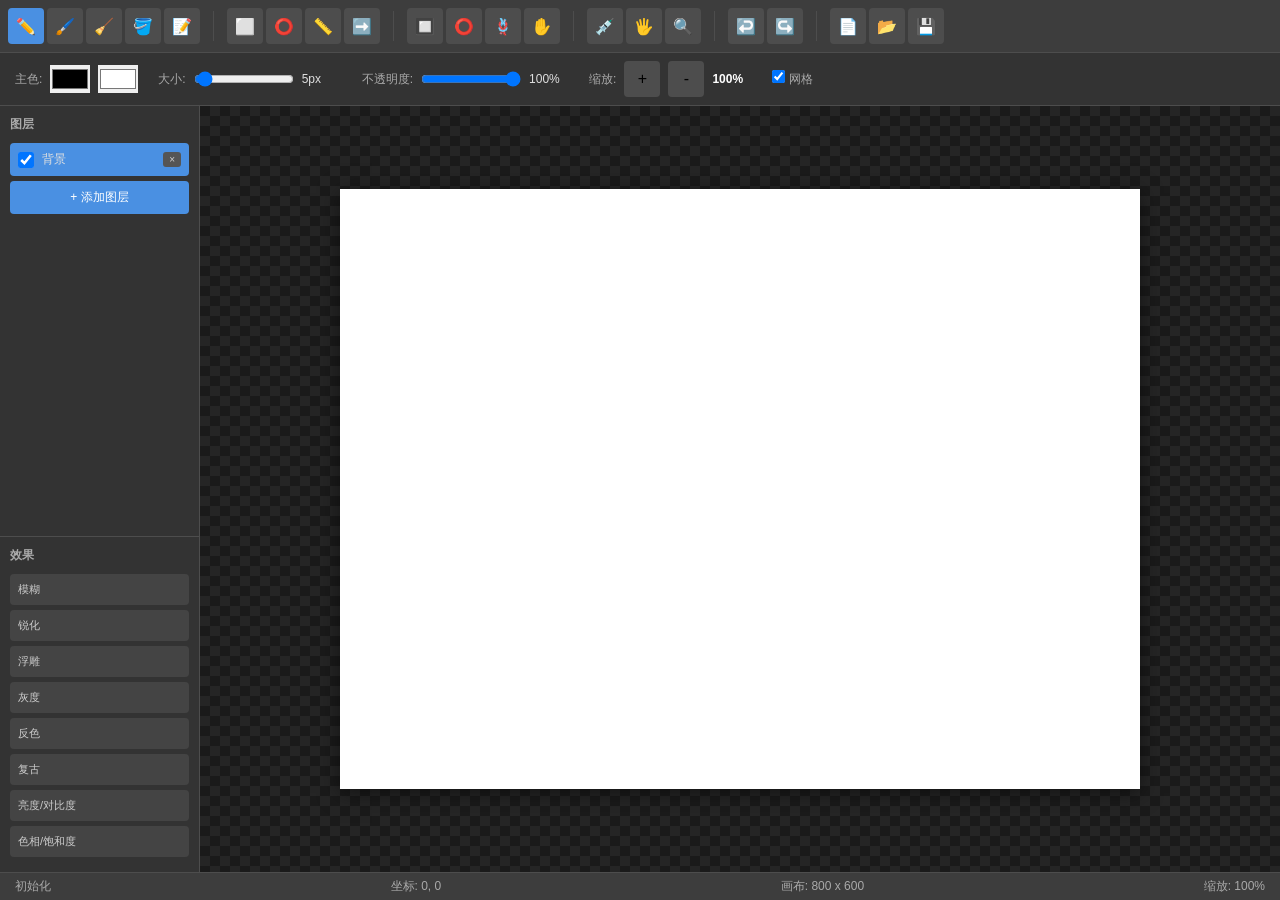
==== commit e0d26a59: "Fix: 修复saveState函数语法错误，解决GitHub Pages按钮无响应问题" ====
--- a/web-version/index.html
+++ b/web-version/index.html
@@ -621,25 +621,40 @@
         }
         
         saveState() {
+            const self = this;
             return {
-                layers: this.layers.map(l => ({
-                    id: l.id, name: l.name, visible: l.visible,
-                    opacity: l.opacity, blendMode: l.blendMode,
-                    imageData: l.canvas.toDataURL()
-                })),
+                layers: this.layers.map(function(l) {
+                    return {
+                        id: l.id, 
+                        name: l.name, 
+                        visible: l.visible,
+                        opacity: l.opacity, 
+                        blendMode: l.blendMode,
+                        imageData: l.canvas.toDataURL()
+                    };
+                }),
                 activeLayerIndex: this.activeLayerIndex
-            });
+            };
         }
         
         restoreState(state) {
-            this.canvasWidth = state.layers[0] ? state.layers[0].imageData ? 
-                (() => {
-                    const img = new Image();
-                    return img.width;
-                })() : this.canvasWidth : this.canvasWidth;
-            
-            this.layers = state.layers.map(data => {
-                const canvas = Utils.createOffscreenCanvas(this.canvasWidth, this.canvasHeight);
+            const self = this;
+            let maxWidth = 0;
+            let maxHeight = 0;
+            
+            // First pass: calculate dimensions from first valid image
+            if (state.layers[0] && state.layers[0].imageData) {
+                const img = new Image();
+                img.src = state.layers[0].imageData;
+                maxWidth = img.width || this.canvasWidth;
+                maxHeight = img.height || this.canvasHeight;
+            }
+            
+            this.canvasWidth = maxWidth || this.canvasWidth;
+            this.canvasHeight = maxHeight || this.canvasHeight;
+            
+            this.layers = state.layers.map(function(data) {
+                const canvas = Utils.createOffscreenCanvas(self.canvasWidth, self.canvasHeight);
                 const ctx = canvas.getContext('2d');
                 const img = new Image();
                 img.src = data.imageData;
@@ -752,6 +767,8 @@
                 case 'grayscale': newImageData = this.applyGrayscale(imageData); break;
                 case 'invert': newImageData = this.applyInvert(imageData); break;
                 case 'sepia': newImageData = this.applySepia(imageData); break;
+                case 'brightness': newImageData = this.applyBrightness(imageData); break;
+                case 'hue': newImageData = this.applyHueSaturation(imageData); break;
                 default: return;
             }
             
@@ -874,6 +891,84 @@
             }
             return imageData;
         }
+        
+        applyBrightness(imageData) {
+            const brightness = parseInt(prompt('亮度调整 (-100 到 100):', '20')) || 0;
+            const contrast = parseInt(prompt('对比度调整 (-100 到 100):', '10')) || 0;
+            
+            const data = imageData.data;
+            const brightnessFactor = brightness / 100;
+            const contrastFactor = (100 + contrast) / 100;
+            
+            for (let i = 0; i < data.length; i += 4) {
+                data[i] = Math.min(255, Math.max(0, (data[i] - 128) * contrastFactor + 128 + brightnessFactor * 255));
+                data[i + 1] = Math.min(255, Math.max(0, (data[i + 1] - 128) * contrastFactor + 128 + brightnessFactor * 255));
+                data[i + 2] = Math.min(255, Math.max(0, (data[i + 2] - 128) * contrastFactor + 128 + brightnessFactor * 255));
+            }
+            return imageData;
+        }
+        
+        applyHueSaturation(imageData) {
+            const hue = parseInt(prompt('色相偏移 (-180 到 180):', '45')) || 0;
+            const saturation = parseInt(prompt('饱和度调整 (-100 到 100):', '20')) || 0;
+            
+            const data = imageData.data;
+            const hueShift = hue / 180 * Math.PI;
+            const saturationFactor = 1 + saturation / 100;
+            
+            for (let i = 0; i < data.length; i += 4) {
+                let r = data[i] / 255, g = data[i + 1] / 255, b = data[i + 2] / 255;
+                
+                const max = Math.max(r, g, b);
+                const min = Math.min(r, g, b);
+                let h, s, l = (max + min) / 2;
+                
+                if (max === min) {
+                    h = 0;
+                    s = 0;
+                } else {
+                    const d = max - min;
+                    s = l > 0.5 ? d / (2 - max - min) : d / (max + min);
+                    
+                    switch (max) {
+                        case r: h = ((g - b) / d + (g < b ? 6 : 0)) / 6; break;
+                        case g: h = ((b - r) / d + 2) / 6; break;
+                        case b: h = ((r - g) / d + 4) / 6; break;
+                        default: h = 0;
+                    }
+                }
+                
+                h += hueShift / (2 * Math.PI);
+                if (h < 0) h += 1;
+                if (h > 1) h -= 1;
+                
+                s = Math.min(1, Math.max(0, s * saturationFactor));
+                
+                if (s === 0) {
+                    r = g = b = l;
+                } else {
+                    const q = l < 0.5 ? l * (1 + s) : l + s - l * s;
+                    const p = 2 * l - q;
+                    r = this.hue2rgb(p, q, h + 1/3);
+                    g = this.hue2rgb(p, q, h);
+                    b = this.hue2rgb(p, q, h - 1/3);
+                }
+                
+                data[i] = Math.round(r * 255);
+                data[i + 1] = Math.round(g * 255);
+                data[i + 2] = Math.round(b * 255);
+            }
+            return imageData;
+        }
+        
+        hue2rgb(p, q, t) {
+            if (t < 0) t += 1;
+            if (t > 1) t -= 1;
+            if (t < 1/6) return p + (q - p) * 6 * t;
+            if (t < 1/2) return q;
+            if (t < 2/3) return p + (q - p) * (2/3 - t) * 6;
+            return p;
+        }
     }
     
     // ==================== 工具管理 ====================
@@ -897,7 +992,14 @@
                 'rectangle': this.rectangleTool.bind(this),
                 'ellipse': this.ellipseTool.bind(this),
                 'line': this.lineTool.bind(this),
-                'arrow': this.arrowTool.bind(this)
+                'arrow': this.arrowTool.bind(this),
+                'select-rect': this.selectRectTool.bind(this),
+                'select-ellipse': this.selectEllipseTool.bind(this),
+                'lasso': this.lassoTool.bind(this),
+                'move': this.moveTool.bind(this),
+                'color-picker': this.colorPickerTool.bind(this),
+                'pan': this.panTool.bind(this),
+                'zoom': this.zoomTool.bind(this)
             };
         }
         
@@ -946,11 +1048,12 @@
             const layer = this.app.layerManager.getActiveLayer();
             if (!layer) return;
             const ctx = layer.canvas.getContext('2d');
+            const pos = Utils.getMousePos(this.app.mainCanvas, e);
             
             if (phase === 'start' || phase === 'move') {
                 ctx.beginPath();
                 ctx.moveTo(this.lastX, this.lastY);
-                ctx.lineTo(this.lastX, this.lastY);
+                ctx.lineTo(pos.x, pos.y);
                 ctx.strokeStyle = this.app.primaryColor;
                 ctx.lineWidth = this.app.brushSize;
                 ctx.lineCap = 'round';
@@ -960,7 +1063,7 @@
             if (phase === 'end') {
                 ctx.beginPath();
                 ctx.moveTo(this.lastX, this.lastY);
-                ctx.lineTo(this.lastX, this.lastY);
+                ctx.lineTo(pos.x, pos.y);
                 ctx.stroke();
                 this.app.render();
             }
@@ -970,10 +1073,11 @@
             const layer = this.app.layerManager.getActiveLayer();
             if (!layer) return;
             const ctx = layer.canvas.getContext('2d');
+            const pos = Utils.getMousePos(this.app.mainCanvas, e);
             
             ctx.beginPath();
             ctx.moveTo(this.lastX, this.lastY);
-            ctx.lineTo(this.lastX, this.lastY);
+            ctx.lineTo(pos.x, pos.y);
             ctx.strokeStyle = this.app.primaryColor;
             ctx.lineWidth = this.app.brushSize * 2;
             ctx.lineCap = 'round';
@@ -990,10 +1094,11 @@
             const layer = this.app.layerManager.getActiveLayer();
             if (!layer) return;
             const ctx = layer.canvas.getContext('2d');
+            const pos = Utils.getMousePos(this.app.mainCanvas, e);
             
             ctx.beginPath();
             ctx.moveTo(this.lastX, this.lastY);
-            ctx.lineTo(this.lastX, this.lastY);
+            ctx.lineTo(pos.x, pos.y);
             ctx.strokeStyle = '#ffffff';
             ctx.lineWidth = this.app.brushSize;
             ctx.lineCap = 'round';
@@ -1267,6 +1372,148 @@
                 
                 this.app.render();
             }
+        }
+        
+        selectRectTool(e, phase) {
+            const previewCtx = this.app.previewCanvas.getContext('2d');
+            
+            if (phase === 'start') {
+                this.tempCanvas = Utils.createOffscreenCanvas(this.app.canvasWidth, this.app.canvasHeight);
+            }
+            
+            if (phase === 'move') {
+                const pos = Utils.getMousePos(this.app.mainCanvas, e);
+                previewCtx.clearRect(0, 0, this.app.previewCanvas.width, this.app.previewCanvas.height);
+                previewCtx.setLineDash([5, 5]);
+                previewCtx.strokeStyle = '#4a90e2';
+                previewCtx.lineWidth = 2;
+                previewCtx.strokeRect(this.startX, this.startY, pos.x - this.startX, pos.y - this.startY);
+                previewCtx.setLineDash([]);
+            }
+            
+            if (phase === 'end') {
+                previewCtx.clearRect(0, 0, this.app.previewCanvas.width, this.app.previewCanvas.height);
+                this.app.render();
+            }
+        }
+        
+        selectEllipseTool(e, phase) {
+            const previewCtx = this.app.previewCanvas.getContext('2d');
+            
+            if (phase === 'start') {
+                this.tempCanvas = Utils.createOffscreenCanvas(this.app.canvasWidth, this.app.canvasHeight);
+            }
+            
+            if (phase === 'move') {
+                const pos = Utils.getMousePos(this.app.mainCanvas, e);
+                previewCtx.clearRect(0, 0, this.app.previewCanvas.width, this.app.previewCanvas.height);
+                previewCtx.setLineDash([5, 5]);
+                previewCtx.strokeStyle = '#4a90e2';
+                previewCtx.lineWidth = 2;
+                
+                const cx = (this.startX + pos.x) / 2;
+                const cy = (this.startY + pos.y) / 2;
+                const rx = Math.abs(pos.x - this.startX) / 2;
+                const ry = Math.abs(pos.y - this.startY) / 2;
+                
+                previewCtx.beginPath();
+                previewCtx.ellipse(cx, cy, rx, ry, 0, 0, Math.PI * 2);
+                previewCtx.stroke();
+                previewCtx.setLineDash([]);
+            }
+            
+            if (phase === 'end') {
+                previewCtx.clearRect(0, 0, this.app.previewCanvas.width, this.app.previewCanvas.height);
+                this.app.render();
+            }
+        }
+        
+        lassoTool(e, phase) {
+            const previewCtx = this.app.previewCanvas.getContext('2d');
+            
+            if (phase === 'start') {
+                this.tempCanvas = Utils.createOffscreenCanvas(this.app.canvasWidth, this.app.canvasHeight);
+                previewCtx.beginPath();
+                previewCtx.moveTo(this.startX, this.startY);
+            }
+            
+            if (phase === 'move') {
+                const pos = Utils.getMousePos(this.app.mainCanvas, e);
+                previewCtx.lineTo(pos.x, pos.y);
+                previewCtx.setLineDash([5, 5]);
+                previewCtx.strokeStyle = '#4a90e2';
+                previewCtx.lineWidth = 2;
+                previewCtx.stroke();
+                previewCtx.setLineDash([]);
+            }
+            
+            if (phase === 'end') {
+                const pos = Utils.getMousePos(this.app.mainCanvas, e);
+                previewCtx.lineTo(pos.x, pos.y);
+                previewCtx.closePath();
+                previewCtx.setLineDash([5, 5]);
+                previewCtx.stroke();
+                previewCtx.setLineDash([]);
+                setTimeout(() => {
+                    previewCtx.clearRect(0, 0, this.app.previewCanvas.width, this.app.previewCanvas.height);
+                    this.app.render();
+                }, 100);
+            }
+        }
+        
+        moveTool(e, phase) {
+            if (phase === 'start') {
+                this.app.canvasContainer.style.cursor = 'grabbing';
+            }
+            
+            if (phase === 'end') {
+                this.app.canvasContainer.style.cursor = 'default';
+            }
+        }
+        
+        colorPickerTool(e, phase) {
+            if (phase !== 'start') return;
+            
+            const layer = this.app.layerManager.getActiveLayer();
+            if (!layer) return;
+            
+            const ctx = layer.canvas.getContext('2d');
+            const imageData = ctx.getImageData(0, 0, layer.canvas.width, layer.canvas.height);
+            const data = imageData.data;
+            
+            const pos = Utils.getMousePos(this.app.mainCanvas, e);
+            const i = (Math.floor(pos.y) * layer.canvas.width + Math.floor(pos.x)) * 4;
+            
+            const color = Utils.rgbToHex(data[i], data[i + 1], data[i + 2]);
+            document.getElementById('primary-color').value = color;
+            this.app.primaryColor = color;
+            
+            this.app.render();
+        }
+        
+        panTool(e, phase) {
+            if (phase === 'start') {
+                this.app.canvasContainer.style.cursor = 'grabbing';
+            }
+            
+            if (phase === 'end') {
+                this.app.canvasContainer.style.cursor = 'grab';
+            }
+        }
+        
+        zoomTool(e, phase) {
+            if (phase !== 'start') return;
+            
+            const pos = Utils.getMousePos(this.app.mainCanvas, e);
+            
+            const zoomIn = e.shiftKey || e.ctrlKey;
+            if (zoomIn) {
+                this.app.zoomIn();
+            } else {
+                this.app.zoomOut();
+            }
+            
+            this.app.render();
         }
     }
     
